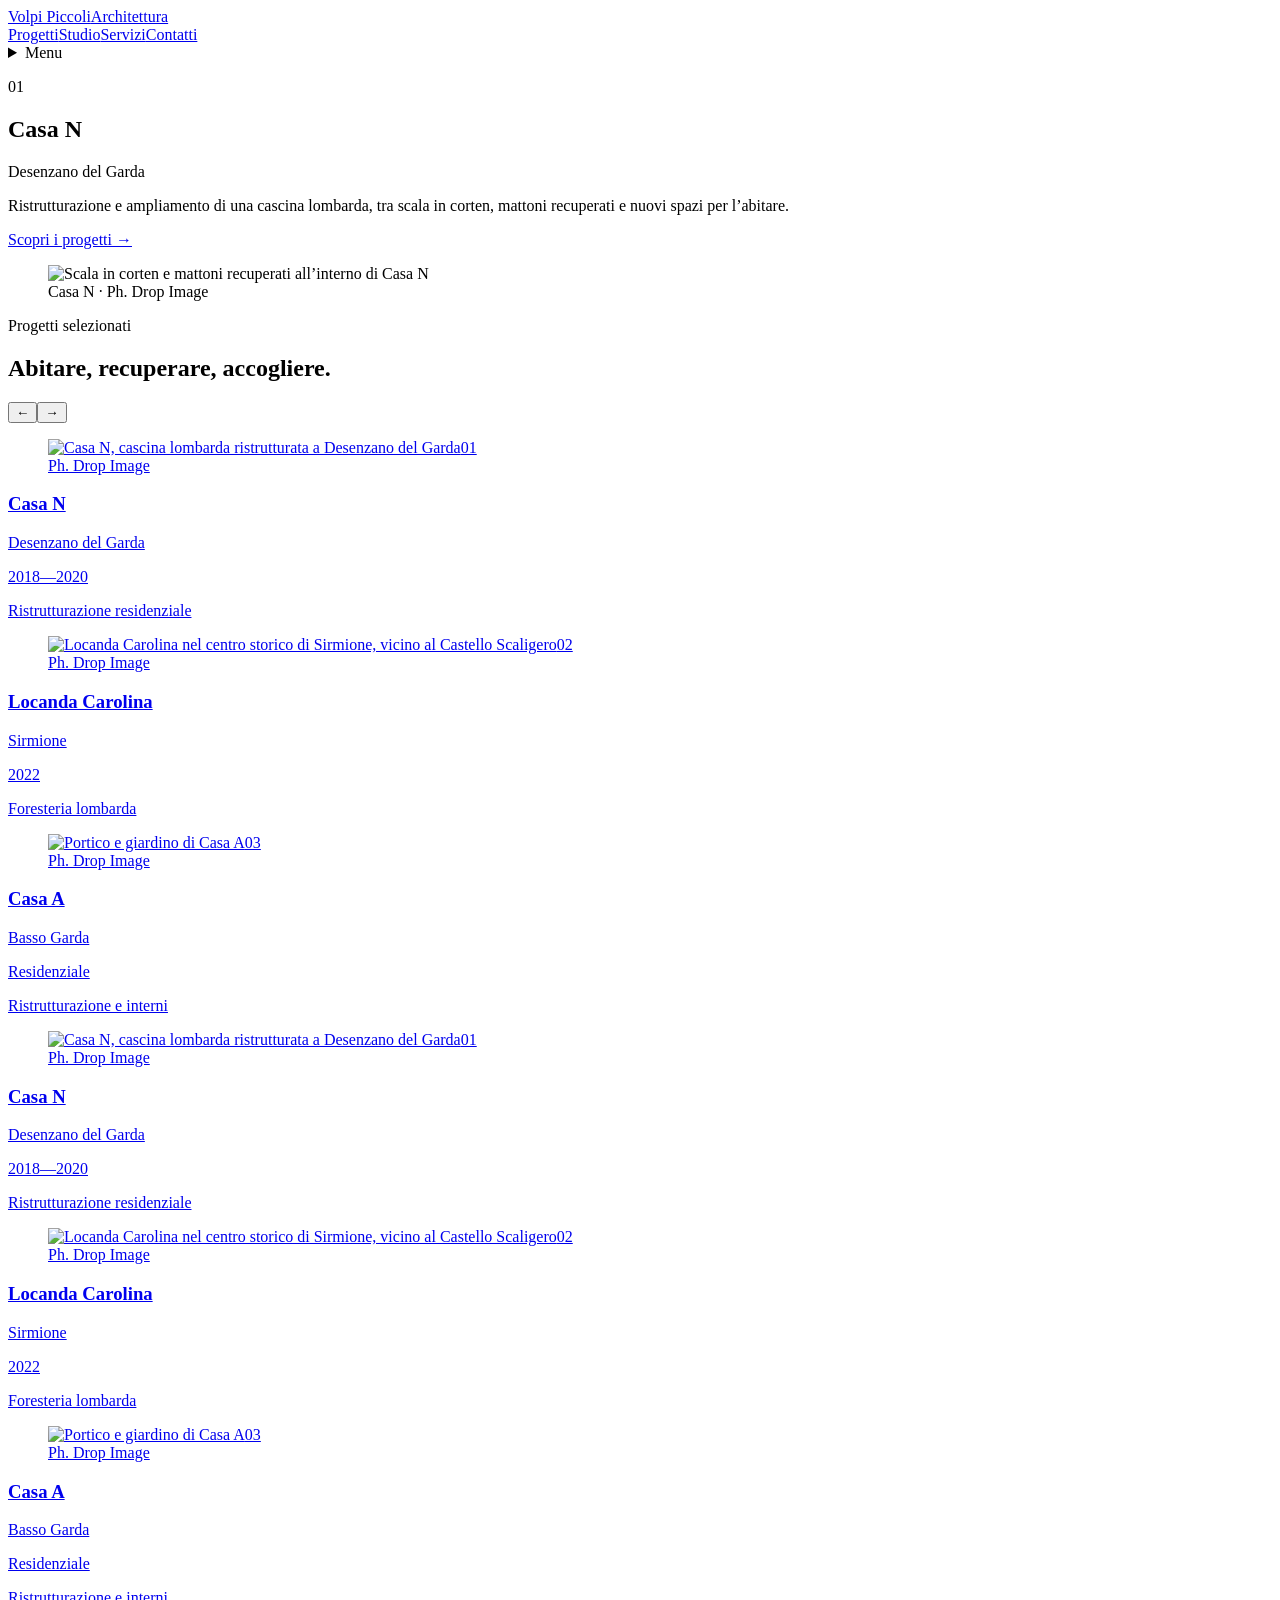
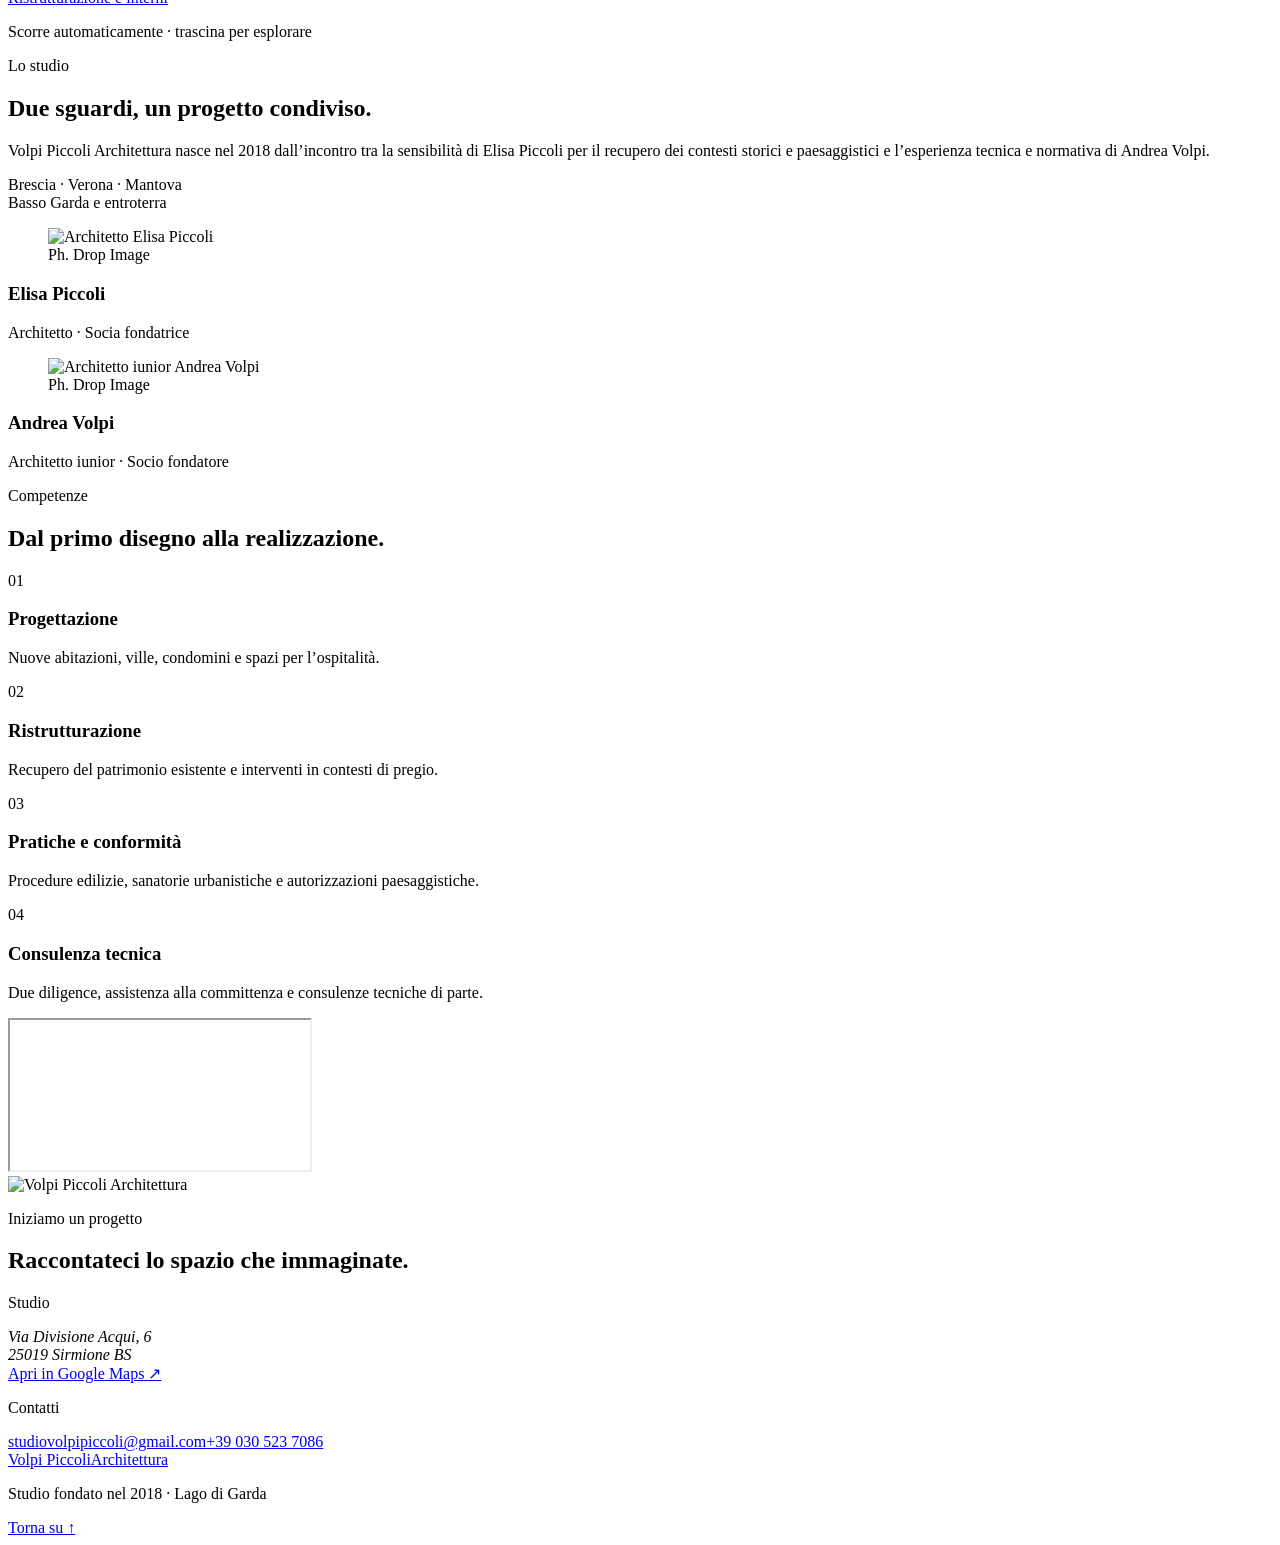
==== site-overrides/index.html @ d8461c15 "Aggiorna sito e rimuovi fascia introduttiva" ====
<!DOCTYPE html><html lang="it"><head><meta charSet="utf-8"/><meta name="viewport" content="width=device-width, initial-scale=1"/><link rel="preload" href="/images/casa-n/casa-n-05.webp" as="image"/><link rel="preload" as="image" href="/images/casa-n/casa-n-01.webp"/><link rel="preload" as="image" href="/images/locanda/locanda-esterno.webp"/><link rel="preload" as="image" href="/images/casa-a/casa-a-05.webp"/><link rel="preload" href="/images/logo.png" as="image"/><link rel="stylesheet" href="/assets/index-DHZpupIY.css" data-rsc-css-href="/assets/index-DHZpupIY.css" data-precedence="vite-rsc/importer-resources"/><title>Volpi Piccoli Architettura | Lago di Garda</title><meta name="description" content="Studio di architettura attivo tra Brescia, Verona e Mantova: progettazione, ristrutturazione, recupero e consulenza tecnica."/><link rel="shortcut icon" href="/favicon.svg"/><link rel="icon" href="/favicon.svg"/>
</head><body><main><header class="site-header"><a class="wordmark" href="#inizio" aria-label="Volpi Piccoli Architettura, torna all’inizio"><span>Volpi Piccoli</span><span>Architettura</span></a><nav class="desktop-nav" aria-label="Navigazione principale"><a href="#progetti">Progetti</a><i></i><a href="#studio">Studio</a><i></i><a href="#servizi">Servizi</a><i></i><a href="#contatti">Contatti</a></nav><details class="mobile-menu"><summary aria-label="Apri il menu">Menu</summary><nav aria-label="Navigazione mobile"><a href="#progetti">Progetti</a><a href="#studio">Studio</a><a href="#servizi">Servizi</a><a href="#contatti">Contatti</a></nav></details></header><section class="hero" id="inizio" aria-labelledby="hero-title"><div class="hero-copy reveal"><p class="project-index">01</p><h1 id="hero-title">Casa N</h1><p class="hero-place">Desenzano del Garda</p><p class="hero-description">Ristrutturazione e ampliamento di una cascina lombarda, tra scala in corten, mattoni recuperati e nuovi spazi per l’abitare.</p><a class="arrow-link" href="#progetti">Scopri i progetti <span aria-hidden="true">→</span></a></div><figure class="hero-media reveal-image"><img src="/images/casa-n/casa-n-05.webp" alt="Scala in corten e mattoni recuperati all’interno di Casa N"/><figcaption>Casa N · Ph. Drop Image</figcaption></figure></section><section class="projects-section" id="progetti" aria-labelledby="projects-title"><div class="section-heading"><p class="eyebrow">Progetti selezionati</p><h2 id="projects-title">Abitare, recuperare, accogliere.</h2></div><div class="project-carousel"><div class="carousel-controls" aria-label="Controlli carosello progetti"><button type="button" aria-label="Progetto precedente">←</button><button type="button" aria-label="Progetto successivo">→</button></div><div class="carousel-track" aria-label="Progetti selezionati"><a href="/progetti/casa-n" class="project-card carousel-project"><figure class="project-image"><img src="/images/casa-n/casa-n-01.webp" alt="Casa N, cascina lombarda ristrutturata a Desenzano del Garda" loading="eager"/><span class="project-card-index">01</span><figcaption class="photo-credit">Ph. Drop Image</figcaption></figure><div class="project-meta"><div><h3>Casa N</h3><p>Desenzano del Garda</p></div><div><p>2018—2020</p><p>Ristrutturazione residenziale</p></div></div></a><a href="/progetti/locanda-carolina" class="project-card carousel-project"><figure class="project-image"><img src="/images/locanda/locanda-esterno.webp" alt="Locanda Carolina nel centro storico di Sirmione, vicino al Castello Scaligero" loading="eager"/><span class="project-card-index">02</span><figcaption class="photo-credit">Ph. Drop Image</figcaption></figure><div class="project-meta"><div><h3>Locanda Carolina</h3><p>Sirmione</p></div><div><p>2022</p><p>Foresteria lombarda</p></div></div></a><a href="/progetti/casa-a" class="project-card carousel-project"><figure class="project-image"><img src="/images/casa-a/casa-a-05.webp" alt="Portico e giardino di Casa A" loading="eager"/><span class="project-card-index">03</span><figcaption class="photo-credit">Ph. Drop Image</figcaption></figure><div class="project-meta"><div><h3>Casa A</h3><p>Basso Garda</p></div><div><p>Residenziale</p><p>Ristrutturazione e interni</p></div></div></a><a href="/progetti/casa-n" class="project-card carousel-project" aria-hidden="true" tabindex="-1"><figure class="project-image"><img src="/images/casa-n/casa-n-01.webp" alt="Casa N, cascina lombarda ristrutturata a Desenzano del Garda" loading="lazy"/><span class="project-card-index">01</span><figcaption class="photo-credit">Ph. Drop Image</figcaption></figure><div class="project-meta"><div><h3>Casa N</h3><p>Desenzano del Garda</p></div><div><p>2018—2020</p><p>Ristrutturazione residenziale</p></div></div></a><a href="/progetti/locanda-carolina" class="project-card carousel-project" aria-hidden="true" tabindex="-1"><figure class="project-image"><img src="/images/locanda/locanda-esterno.webp" alt="Locanda Carolina nel centro storico di Sirmione, vicino al Castello Scaligero" loading="lazy"/><span class="project-card-index">02</span><figcaption class="photo-credit">Ph. Drop Image</figcaption></figure><div class="project-meta"><div><h3>Locanda Carolina</h3><p>Sirmione</p></div><div><p>2022</p><p>Foresteria lombarda</p></div></div></a><a href="/progetti/casa-a" class="project-card carousel-project" aria-hidden="true" tabindex="-1"><figure class="project-image"><img src="/images/casa-a/casa-a-05.webp" alt="Portico e giardino di Casa A" loading="lazy"/><span class="project-card-index">03</span><figcaption class="photo-credit">Ph. Drop Image</figcaption></figure><div class="project-meta"><div><h3>Casa A</h3><p>Basso Garda</p></div><div><p>Residenziale</p><p>Ristrutturazione e interni</p></div></div></a></div><p class="carousel-hint">Scorre automaticamente · trascina per esplorare</p></div></section><section class="studio-section" id="studio" aria-labelledby="studio-title"><div class="section-heading light"><p class="eyebrow">Lo studio</p><h2 id="studio-title">Due sguardi, un progetto condiviso.</h2></div><div class="studio-grid"><div class="studio-copy"><p>Volpi Piccoli Architettura nasce nel 2018 dall’incontro tra la sensibilità di Elisa Piccoli per il recupero dei contesti storici e paesaggistici e l’esperienza tecnica e normativa di Andrea Volpi.</p><p>Brescia · Verona · Mantova<br/>Basso Garda e entroterra</p></div><article class="person-card"><figure><img src="/images/studio/elisa-piccoli.webp" alt="Architetto Elisa Piccoli" loading="lazy"/><figcaption class="photo-credit">Ph. Drop Image</figcaption></figure><div><h3>Elisa Piccoli</h3><p>Architetto · Socia fondatrice</p></div></article><article class="person-card"><figure><img src="/images/studio/andrea-volpi.webp" alt="Architetto iunior Andrea Volpi" loading="lazy"/><figcaption class="photo-credit">Ph. Drop Image</figcaption></figure><div><h3>Andrea Volpi</h3><p>Architetto iunior · Socio fondatore</p></div></article></div></section><section class="services-section" id="servizi" aria-labelledby="services-title"><div class="section-heading"><p class="eyebrow">Competenze</p><h2 id="services-title">Dal primo disegno alla realizzazione.</h2></div><div class="services-grid"><article><span>01</span><h3>Progettazione</h3><p>Nuove abitazioni, ville, condomini e spazi per l’ospitalità.</p></article><article><span>02</span><h3>Ristrutturazione</h3><p>Recupero del patrimonio esistente e interventi in contesti di pregio.</p></article><article><span>03</span><h3>Pratiche e conformità</h3><p>Procedure edilizie, sanatorie urbanistiche e autorizzazioni paesaggistiche.</p></article><article><span>04</span><h3>Consulenza tecnica</h3><p>Due diligence, assistenza alla committenza e consulenze tecniche di parte.</p></article></div></section><section class="contact-section" id="contatti" aria-labelledby="contact-title"><div class="contact-map" aria-label="Posizione dello studio"><iframe title="Mappa Google Maps dello studio Volpi Piccoli Architettura" src="https://www.google.com/maps?q=45.46840,10.60161&amp;z=16&amp;output=embed" loading="lazy" referrerPolicy="no-referrer-when-downgrade" allowFullScreen=""></iframe><div class="contact-map-logo"><img src="/images/logo.png" alt="Volpi Piccoli Architettura"/></div></div><div class="contact-content"><p class="eyebrow">Iniziamo un progetto</p><h2 id="contact-title">Raccontateci lo spazio che immaginate.</h2><div class="contact-details"><div><p class="contact-label">Studio</p><address>Via Divisione Acqui, 6<br/>25019 Sirmione BS</address><a href="https://www.google.com/maps/search/?api=1&amp;query=Volpi%20Piccoli%20Architettura%2C%20Via%20Divisione%20Acqui%206%2C%2025019%20Sirmione%20BS" target="_blank" rel="noreferrer">Apri in Google Maps <span aria-hidden="true">↗</span></a></div><div><p class="contact-label">Contatti</p><a href="mailto:studiovolpipiccoli@gmail.com">studiovolpipiccoli@gmail.com</a><a href="tel:+390305237086">+39 030 523 7086</a></div></div></div></section><footer><a class="wordmark" href="#inizio"><span>Volpi Piccoli</span><span>Architettura</span></a><p>Studio fondato nel 2018 · Lago di Garda</p><a href="#inizio">Torna su ↑</a></footer></main><script src="/site.js" defer></script></body></html>
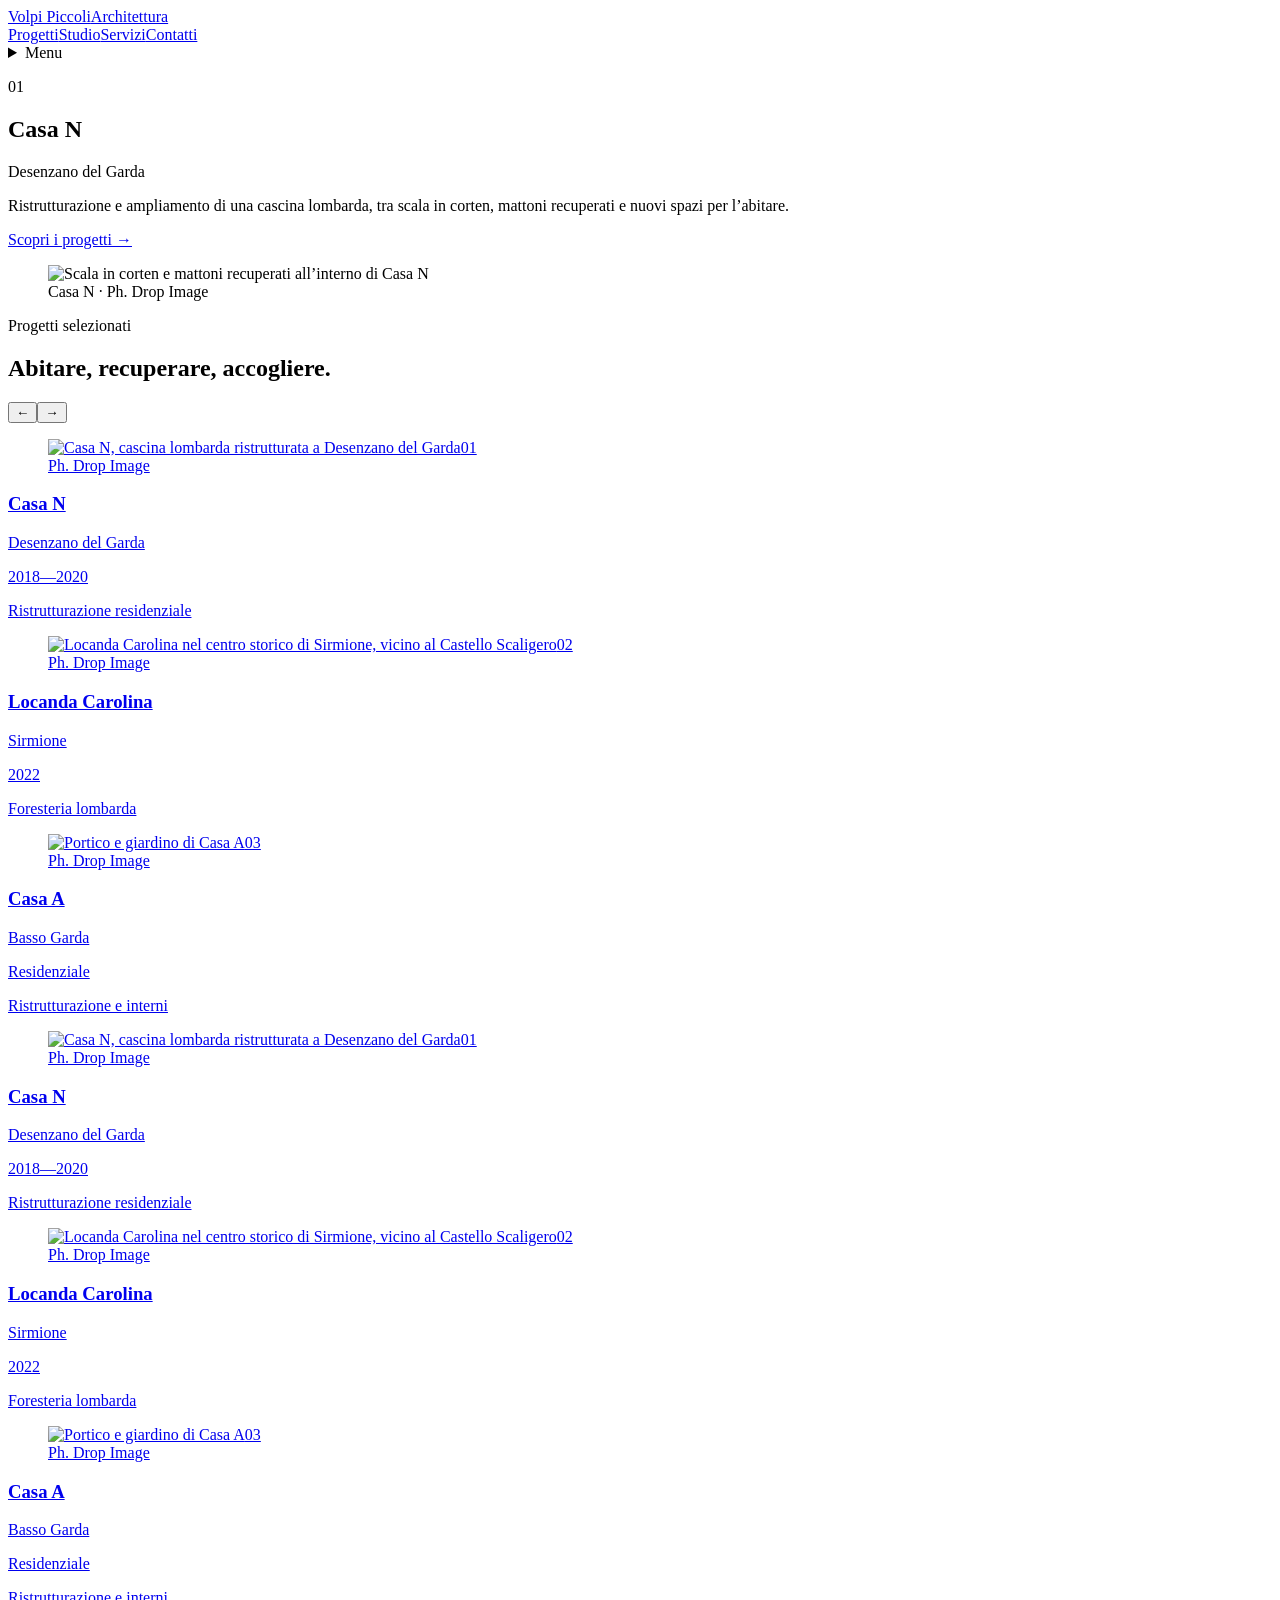
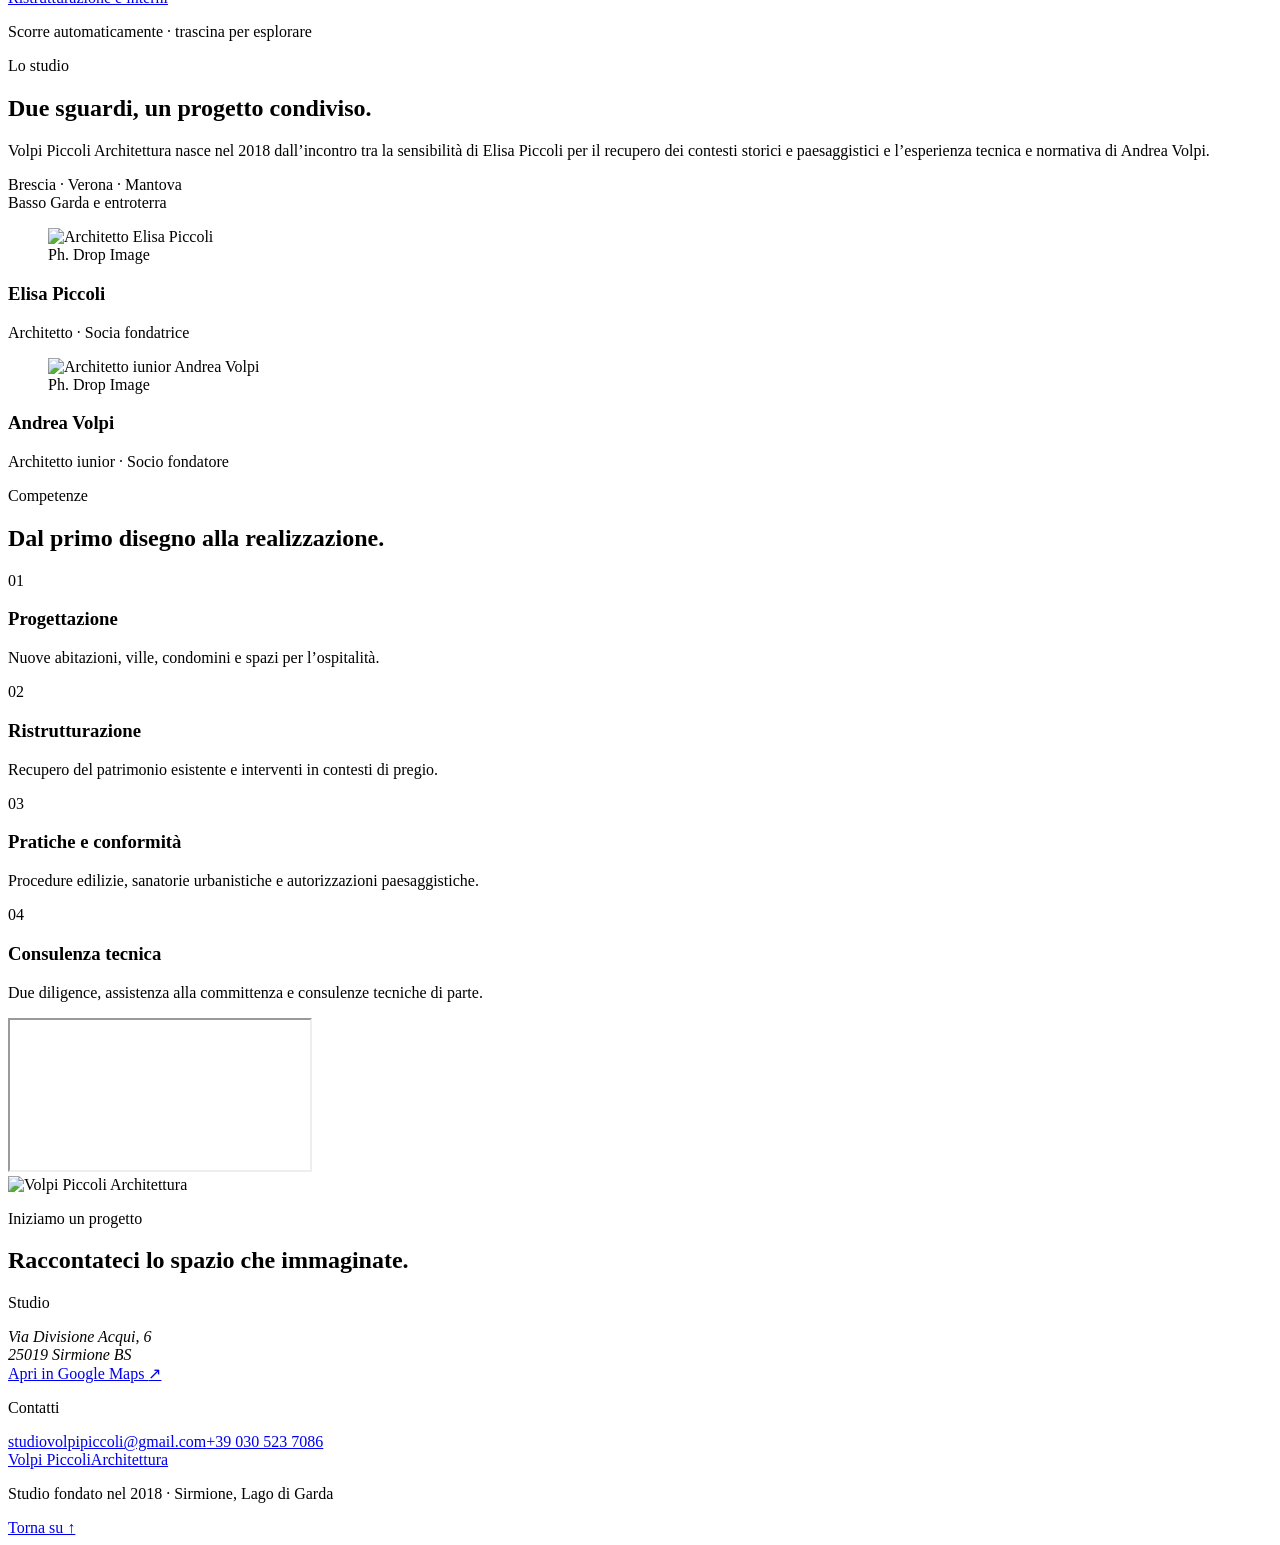
==== commit eada574e: "Aggiorna località nel footer" ====
--- a/site-overrides/index.html
+++ b/site-overrides/index.html
@@ -1,2 +1,2 @@
 <!DOCTYPE html><html lang="it"><head><meta charSet="utf-8"/><meta name="viewport" content="width=device-width, initial-scale=1"/><link rel="preload" href="/images/casa-n/casa-n-05.webp" as="image"/><link rel="preload" as="image" href="/images/casa-n/casa-n-01.webp"/><link rel="preload" as="image" href="/images/locanda/locanda-esterno.webp"/><link rel="preload" as="image" href="/images/casa-a/casa-a-05.webp"/><link rel="preload" href="/images/logo.png" as="image"/><link rel="stylesheet" href="/assets/index-DHZpupIY.css" data-rsc-css-href="/assets/index-DHZpupIY.css" data-precedence="vite-rsc/importer-resources"/><title>Volpi Piccoli Architettura | Lago di Garda</title><meta name="description" content="Studio di architettura attivo tra Brescia, Verona e Mantova: progettazione, ristrutturazione, recupero e consulenza tecnica."/><link rel="shortcut icon" href="/favicon.svg"/><link rel="icon" href="/favicon.svg"/>
-</head><body><main><header class="site-header"><a class="wordmark" href="#inizio" aria-label="Volpi Piccoli Architettura, torna all’inizio"><span>Volpi Piccoli</span><span>Architettura</span></a><nav class="desktop-nav" aria-label="Navigazione principale"><a href="#progetti">Progetti</a><i></i><a href="#studio">Studio</a><i></i><a href="#servizi">Servizi</a><i></i><a href="#contatti">Contatti</a></nav><details class="mobile-menu"><summary aria-label="Apri il menu">Menu</summary><nav aria-label="Navigazione mobile"><a href="#progetti">Progetti</a><a href="#studio">Studio</a><a href="#servizi">Servizi</a><a href="#contatti">Contatti</a></nav></details></header><section class="hero" id="inizio" aria-labelledby="hero-title"><div class="hero-copy reveal"><p class="project-index">01</p><h1 id="hero-title">Casa N</h1><p class="hero-place">Desenzano del Garda</p><p class="hero-description">Ristrutturazione e ampliamento di una cascina lombarda, tra scala in corten, mattoni recuperati e nuovi spazi per l’abitare.</p><a class="arrow-link" href="#progetti">Scopri i progetti <span aria-hidden="true">→</span></a></div><figure class="hero-media reveal-image"><img src="/images/casa-n/casa-n-05.webp" alt="Scala in corten e mattoni recuperati all’interno di Casa N"/><figcaption>Casa N · Ph. Drop Image</figcaption></figure></section><section class="projects-section" id="progetti" aria-labelledby="projects-title"><div class="section-heading"><p class="eyebrow">Progetti selezionati</p><h2 id="projects-title">Abitare, recuperare, accogliere.</h2></div><div class="project-carousel"><div class="carousel-controls" aria-label="Controlli carosello progetti"><button type="button" aria-label="Progetto precedente">←</button><button type="button" aria-label="Progetto successivo">→</button></div><div class="carousel-track" aria-label="Progetti selezionati"><a href="/progetti/casa-n" class="project-card carousel-project"><figure class="project-image"><img src="/images/casa-n/casa-n-01.webp" alt="Casa N, cascina lombarda ristrutturata a Desenzano del Garda" loading="eager"/><span class="project-card-index">01</span><figcaption class="photo-credit">Ph. Drop Image</figcaption></figure><div class="project-meta"><div><h3>Casa N</h3><p>Desenzano del Garda</p></div><div><p>2018—2020</p><p>Ristrutturazione residenziale</p></div></div></a><a href="/progetti/locanda-carolina" class="project-card carousel-project"><figure class="project-image"><img src="/images/locanda/locanda-esterno.webp" alt="Locanda Carolina nel centro storico di Sirmione, vicino al Castello Scaligero" loading="eager"/><span class="project-card-index">02</span><figcaption class="photo-credit">Ph. Drop Image</figcaption></figure><div class="project-meta"><div><h3>Locanda Carolina</h3><p>Sirmione</p></div><div><p>2022</p><p>Foresteria lombarda</p></div></div></a><a href="/progetti/casa-a" class="project-card carousel-project"><figure class="project-image"><img src="/images/casa-a/casa-a-05.webp" alt="Portico e giardino di Casa A" loading="eager"/><span class="project-card-index">03</span><figcaption class="photo-credit">Ph. Drop Image</figcaption></figure><div class="project-meta"><div><h3>Casa A</h3><p>Basso Garda</p></div><div><p>Residenziale</p><p>Ristrutturazione e interni</p></div></div></a><a href="/progetti/casa-n" class="project-card carousel-project" aria-hidden="true" tabindex="-1"><figure class="project-image"><img src="/images/casa-n/casa-n-01.webp" alt="Casa N, cascina lombarda ristrutturata a Desenzano del Garda" loading="lazy"/><span class="project-card-index">01</span><figcaption class="photo-credit">Ph. Drop Image</figcaption></figure><div class="project-meta"><div><h3>Casa N</h3><p>Desenzano del Garda</p></div><div><p>2018—2020</p><p>Ristrutturazione residenziale</p></div></div></a><a href="/progetti/locanda-carolina" class="project-card carousel-project" aria-hidden="true" tabindex="-1"><figure class="project-image"><img src="/images/locanda/locanda-esterno.webp" alt="Locanda Carolina nel centro storico di Sirmione, vicino al Castello Scaligero" loading="lazy"/><span class="project-card-index">02</span><figcaption class="photo-credit">Ph. Drop Image</figcaption></figure><div class="project-meta"><div><h3>Locanda Carolina</h3><p>Sirmione</p></div><div><p>2022</p><p>Foresteria lombarda</p></div></div></a><a href="/progetti/casa-a" class="project-card carousel-project" aria-hidden="true" tabindex="-1"><figure class="project-image"><img src="/images/casa-a/casa-a-05.webp" alt="Portico e giardino di Casa A" loading="lazy"/><span class="project-card-index">03</span><figcaption class="photo-credit">Ph. Drop Image</figcaption></figure><div class="project-meta"><div><h3>Casa A</h3><p>Basso Garda</p></div><div><p>Residenziale</p><p>Ristrutturazione e interni</p></div></div></a></div><p class="carousel-hint">Scorre automaticamente · trascina per esplorare</p></div></section><section class="studio-section" id="studio" aria-labelledby="studio-title"><div class="section-heading light"><p class="eyebrow">Lo studio</p><h2 id="studio-title">Due sguardi, un progetto condiviso.</h2></div><div class="studio-grid"><div class="studio-copy"><p>Volpi Piccoli Architettura nasce nel 2018 dall’incontro tra la sensibilità di Elisa Piccoli per il recupero dei contesti storici e paesaggistici e l’esperienza tecnica e normativa di Andrea Volpi.</p><p>Brescia · Verona · Mantova<br/>Basso Garda e entroterra</p></div><article class="person-card"><figure><img src="/images/studio/elisa-piccoli.webp" alt="Architetto Elisa Piccoli" loading="lazy"/><figcaption class="photo-credit">Ph. Drop Image</figcaption></figure><div><h3>Elisa Piccoli</h3><p>Architetto · Socia fondatrice</p></div></article><article class="person-card"><figure><img src="/images/studio/andrea-volpi.webp" alt="Architetto iunior Andrea Volpi" loading="lazy"/><figcaption class="photo-credit">Ph. Drop Image</figcaption></figure><div><h3>Andrea Volpi</h3><p>Architetto iunior · Socio fondatore</p></div></article></div></section><section class="services-section" id="servizi" aria-labelledby="services-title"><div class="section-heading"><p class="eyebrow">Competenze</p><h2 id="services-title">Dal primo disegno alla realizzazione.</h2></div><div class="services-grid"><article><span>01</span><h3>Progettazione</h3><p>Nuove abitazioni, ville, condomini e spazi per l’ospitalità.</p></article><article><span>02</span><h3>Ristrutturazione</h3><p>Recupero del patrimonio esistente e interventi in contesti di pregio.</p></article><article><span>03</span><h3>Pratiche e conformità</h3><p>Procedure edilizie, sanatorie urbanistiche e autorizzazioni paesaggistiche.</p></article><article><span>04</span><h3>Consulenza tecnica</h3><p>Due diligence, assistenza alla committenza e consulenze tecniche di parte.</p></article></div></section><section class="contact-section" id="contatti" aria-labelledby="contact-title"><div class="contact-map" aria-label="Posizione dello studio"><iframe title="Mappa Google Maps dello studio Volpi Piccoli Architettura" src="https://www.google.com/maps?q=45.46840,10.60161&amp;z=16&amp;output=embed" loading="lazy" referrerPolicy="no-referrer-when-downgrade" allowFullScreen=""></iframe><div class="contact-map-logo"><img src="/images/logo.png" alt="Volpi Piccoli Architettura"/></div></div><div class="contact-content"><p class="eyebrow">Iniziamo un progetto</p><h2 id="contact-title">Raccontateci lo spazio che immaginate.</h2><div class="contact-details"><div><p class="contact-label">Studio</p><address>Via Divisione Acqui, 6<br/>25019 Sirmione BS</address><a href="https://www.google.com/maps/search/?api=1&amp;query=Volpi%20Piccoli%20Architettura%2C%20Via%20Divisione%20Acqui%206%2C%2025019%20Sirmione%20BS" target="_blank" rel="noreferrer">Apri in Google Maps <span aria-hidden="true">↗</span></a></div><div><p class="contact-label">Contatti</p><a href="mailto:studiovolpipiccoli@gmail.com">studiovolpipiccoli@gmail.com</a><a href="tel:+390305237086">+39 030 523 7086</a></div></div></div></section><footer><a class="wordmark" href="#inizio"><span>Volpi Piccoli</span><span>Architettura</span></a><p>Studio fondato nel 2018 · Lago di Garda</p><a href="#inizio">Torna su ↑</a></footer></main><script src="/site.js" defer></script></body></html>+</head><body><main><header class="site-header"><a class="wordmark" href="#inizio" aria-label="Volpi Piccoli Architettura, torna all’inizio"><span>Volpi Piccoli</span><span>Architettura</span></a><nav class="desktop-nav" aria-label="Navigazione principale"><a href="#progetti">Progetti</a><i></i><a href="#studio">Studio</a><i></i><a href="#servizi">Servizi</a><i></i><a href="#contatti">Contatti</a></nav><details class="mobile-menu"><summary aria-label="Apri il menu">Menu</summary><nav aria-label="Navigazione mobile"><a href="#progetti">Progetti</a><a href="#studio">Studio</a><a href="#servizi">Servizi</a><a href="#contatti">Contatti</a></nav></details></header><section class="hero" id="inizio" aria-labelledby="hero-title"><div class="hero-copy reveal"><p class="project-index">01</p><h1 id="hero-title">Casa N</h1><p class="hero-place">Desenzano del Garda</p><p class="hero-description">Ristrutturazione e ampliamento di una cascina lombarda, tra scala in corten, mattoni recuperati e nuovi spazi per l’abitare.</p><a class="arrow-link" href="#progetti">Scopri i progetti <span aria-hidden="true">→</span></a></div><figure class="hero-media reveal-image"><img src="/images/casa-n/casa-n-05.webp" alt="Scala in corten e mattoni recuperati all’interno di Casa N"/><figcaption>Casa N · Ph. Drop Image</figcaption></figure></section><section class="projects-section" id="progetti" aria-labelledby="projects-title"><div class="section-heading"><p class="eyebrow">Progetti selezionati</p><h2 id="projects-title">Abitare, recuperare, accogliere.</h2></div><div class="project-carousel"><div class="carousel-controls" aria-label="Controlli carosello progetti"><button type="button" aria-label="Progetto precedente">←</button><button type="button" aria-label="Progetto successivo">→</button></div><div class="carousel-track" aria-label="Progetti selezionati"><a href="/progetti/casa-n" class="project-card carousel-project"><figure class="project-image"><img src="/images/casa-n/casa-n-01.webp" alt="Casa N, cascina lombarda ristrutturata a Desenzano del Garda" loading="eager"/><span class="project-card-index">01</span><figcaption class="photo-credit">Ph. Drop Image</figcaption></figure><div class="project-meta"><div><h3>Casa N</h3><p>Desenzano del Garda</p></div><div><p>2018—2020</p><p>Ristrutturazione residenziale</p></div></div></a><a href="/progetti/locanda-carolina" class="project-card carousel-project"><figure class="project-image"><img src="/images/locanda/locanda-esterno.webp" alt="Locanda Carolina nel centro storico di Sirmione, vicino al Castello Scaligero" loading="eager"/><span class="project-card-index">02</span><figcaption class="photo-credit">Ph. Drop Image</figcaption></figure><div class="project-meta"><div><h3>Locanda Carolina</h3><p>Sirmione</p></div><div><p>2022</p><p>Foresteria lombarda</p></div></div></a><a href="/progetti/casa-a" class="project-card carousel-project"><figure class="project-image"><img src="/images/casa-a/casa-a-05.webp" alt="Portico e giardino di Casa A" loading="eager"/><span class="project-card-index">03</span><figcaption class="photo-credit">Ph. Drop Image</figcaption></figure><div class="project-meta"><div><h3>Casa A</h3><p>Basso Garda</p></div><div><p>Residenziale</p><p>Ristrutturazione e interni</p></div></div></a><a href="/progetti/casa-n" class="project-card carousel-project" aria-hidden="true" tabindex="-1"><figure class="project-image"><img src="/images/casa-n/casa-n-01.webp" alt="Casa N, cascina lombarda ristrutturata a Desenzano del Garda" loading="lazy"/><span class="project-card-index">01</span><figcaption class="photo-credit">Ph. Drop Image</figcaption></figure><div class="project-meta"><div><h3>Casa N</h3><p>Desenzano del Garda</p></div><div><p>2018—2020</p><p>Ristrutturazione residenziale</p></div></div></a><a href="/progetti/locanda-carolina" class="project-card carousel-project" aria-hidden="true" tabindex="-1"><figure class="project-image"><img src="/images/locanda/locanda-esterno.webp" alt="Locanda Carolina nel centro storico di Sirmione, vicino al Castello Scaligero" loading="lazy"/><span class="project-card-index">02</span><figcaption class="photo-credit">Ph. Drop Image</figcaption></figure><div class="project-meta"><div><h3>Locanda Carolina</h3><p>Sirmione</p></div><div><p>2022</p><p>Foresteria lombarda</p></div></div></a><a href="/progetti/casa-a" class="project-card carousel-project" aria-hidden="true" tabindex="-1"><figure class="project-image"><img src="/images/casa-a/casa-a-05.webp" alt="Portico e giardino di Casa A" loading="lazy"/><span class="project-card-index">03</span><figcaption class="photo-credit">Ph. Drop Image</figcaption></figure><div class="project-meta"><div><h3>Casa A</h3><p>Basso Garda</p></div><div><p>Residenziale</p><p>Ristrutturazione e interni</p></div></div></a></div><p class="carousel-hint">Scorre automaticamente · trascina per esplorare</p></div></section><section class="studio-section" id="studio" aria-labelledby="studio-title"><div class="section-heading light"><p class="eyebrow">Lo studio</p><h2 id="studio-title">Due sguardi, un progetto condiviso.</h2></div><div class="studio-grid"><div class="studio-copy"><p>Volpi Piccoli Architettura nasce nel 2018 dall’incontro tra la sensibilità di Elisa Piccoli per il recupero dei contesti storici e paesaggistici e l’esperienza tecnica e normativa di Andrea Volpi.</p><p>Brescia · Verona · Mantova<br/>Basso Garda e entroterra</p></div><article class="person-card"><figure><img src="/images/studio/elisa-piccoli.webp" alt="Architetto Elisa Piccoli" loading="lazy"/><figcaption class="photo-credit">Ph. Drop Image</figcaption></figure><div><h3>Elisa Piccoli</h3><p>Architetto · Socia fondatrice</p></div></article><article class="person-card"><figure><img src="/images/studio/andrea-volpi.webp" alt="Architetto iunior Andrea Volpi" loading="lazy"/><figcaption class="photo-credit">Ph. Drop Image</figcaption></figure><div><h3>Andrea Volpi</h3><p>Architetto iunior · Socio fondatore</p></div></article></div></section><section class="services-section" id="servizi" aria-labelledby="services-title"><div class="section-heading"><p class="eyebrow">Competenze</p><h2 id="services-title">Dal primo disegno alla realizzazione.</h2></div><div class="services-grid"><article><span>01</span><h3>Progettazione</h3><p>Nuove abitazioni, ville, condomini e spazi per l’ospitalità.</p></article><article><span>02</span><h3>Ristrutturazione</h3><p>Recupero del patrimonio esistente e interventi in contesti di pregio.</p></article><article><span>03</span><h3>Pratiche e conformità</h3><p>Procedure edilizie, sanatorie urbanistiche e autorizzazioni paesaggistiche.</p></article><article><span>04</span><h3>Consulenza tecnica</h3><p>Due diligence, assistenza alla committenza e consulenze tecniche di parte.</p></article></div></section><section class="contact-section" id="contatti" aria-labelledby="contact-title"><div class="contact-map" aria-label="Posizione dello studio"><iframe title="Mappa Google Maps dello studio Volpi Piccoli Architettura" src="https://www.google.com/maps?q=45.46840,10.60161&amp;z=16&amp;output=embed" loading="lazy" referrerPolicy="no-referrer-when-downgrade" allowFullScreen=""></iframe><div class="contact-map-logo"><img src="/images/logo.png" alt="Volpi Piccoli Architettura"/></div></div><div class="contact-content"><p class="eyebrow">Iniziamo un progetto</p><h2 id="contact-title">Raccontateci lo spazio che immaginate.</h2><div class="contact-details"><div><p class="contact-label">Studio</p><address>Via Divisione Acqui, 6<br/>25019 Sirmione BS</address><a href="https://www.google.com/maps/search/?api=1&amp;query=Volpi%20Piccoli%20Architettura%2C%20Via%20Divisione%20Acqui%206%2C%2025019%20Sirmione%20BS" target="_blank" rel="noreferrer">Apri in Google Maps <span aria-hidden="true">↗</span></a></div><div><p class="contact-label">Contatti</p><a href="mailto:studiovolpipiccoli@gmail.com">studiovolpipiccoli@gmail.com</a><a href="tel:+390305237086">+39 030 523 7086</a></div></div></div></section><footer><a class="wordmark" href="#inizio"><span>Volpi Piccoli</span><span>Architettura</span></a><p>Studio fondato nel 2018 · Sirmione, Lago di Garda</p><a href="#inizio">Torna su ↑</a></footer></main><script src="/site.js" defer></script></body></html>
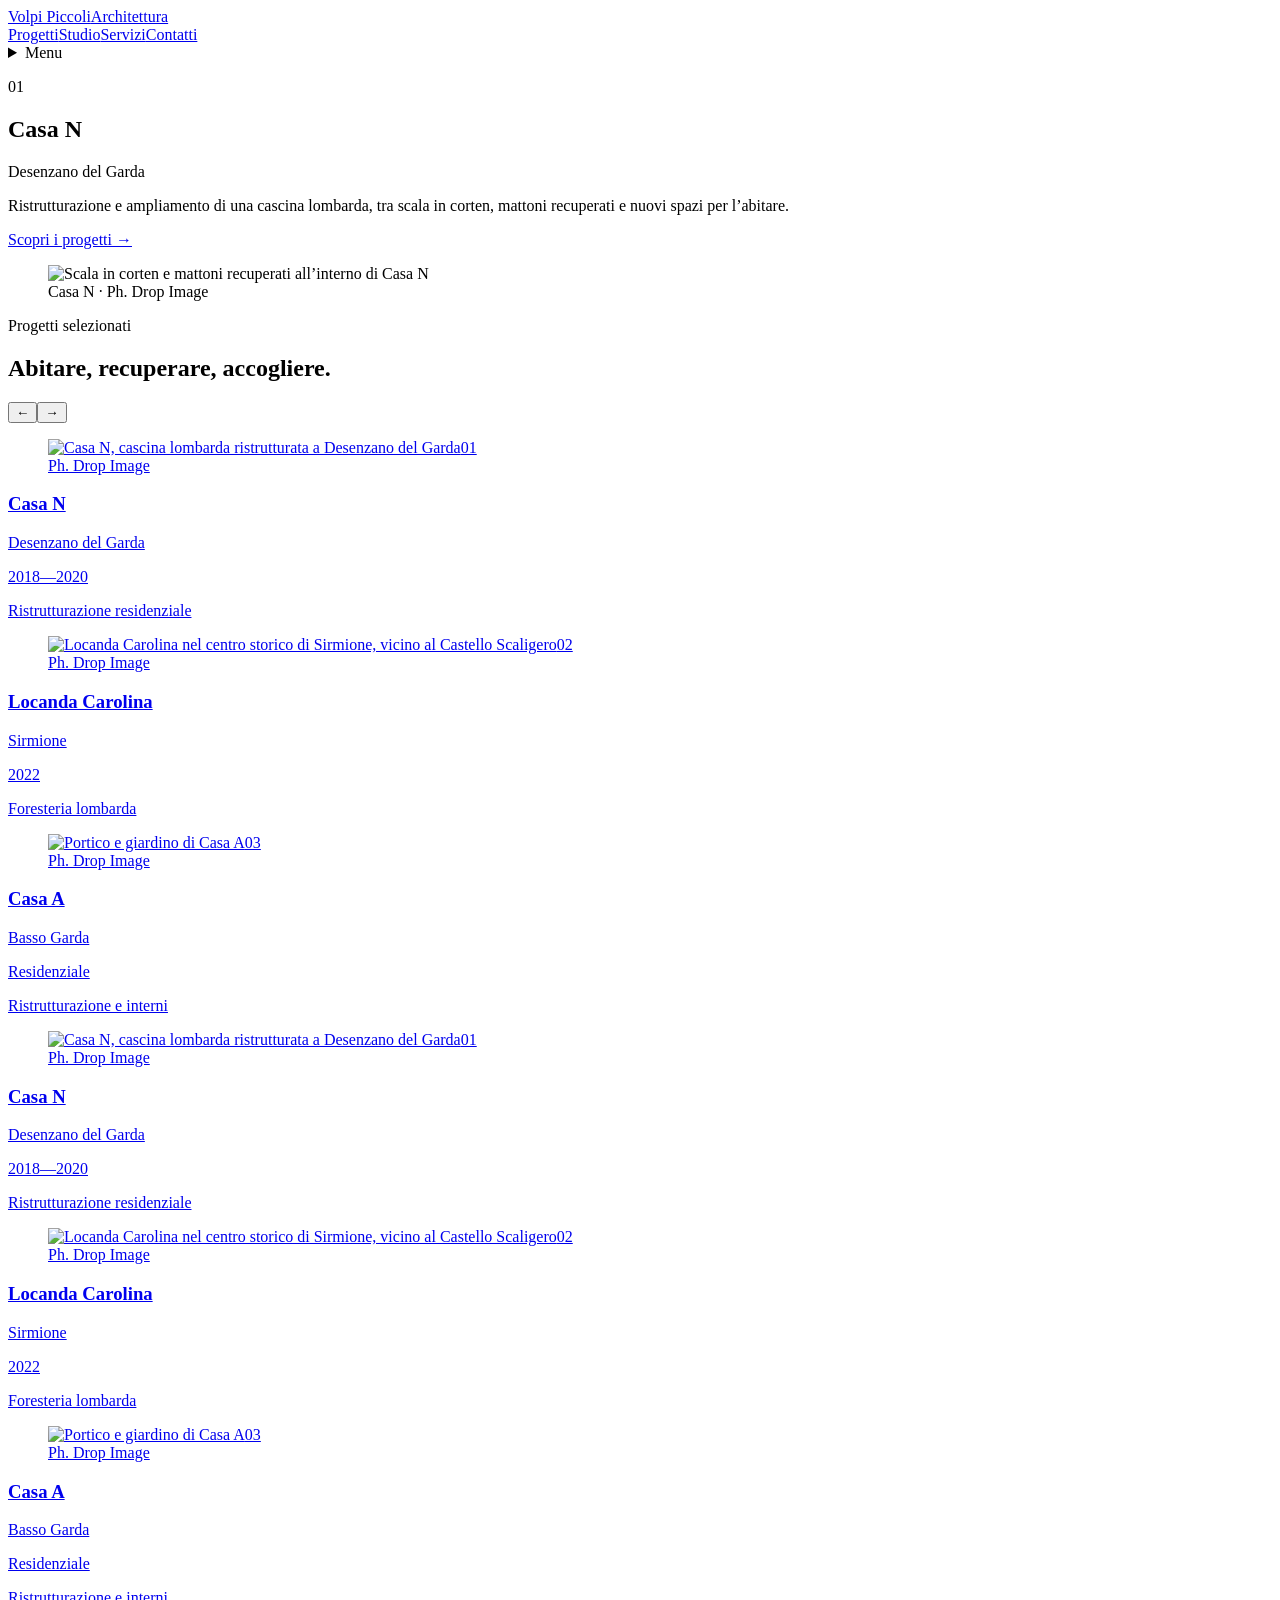
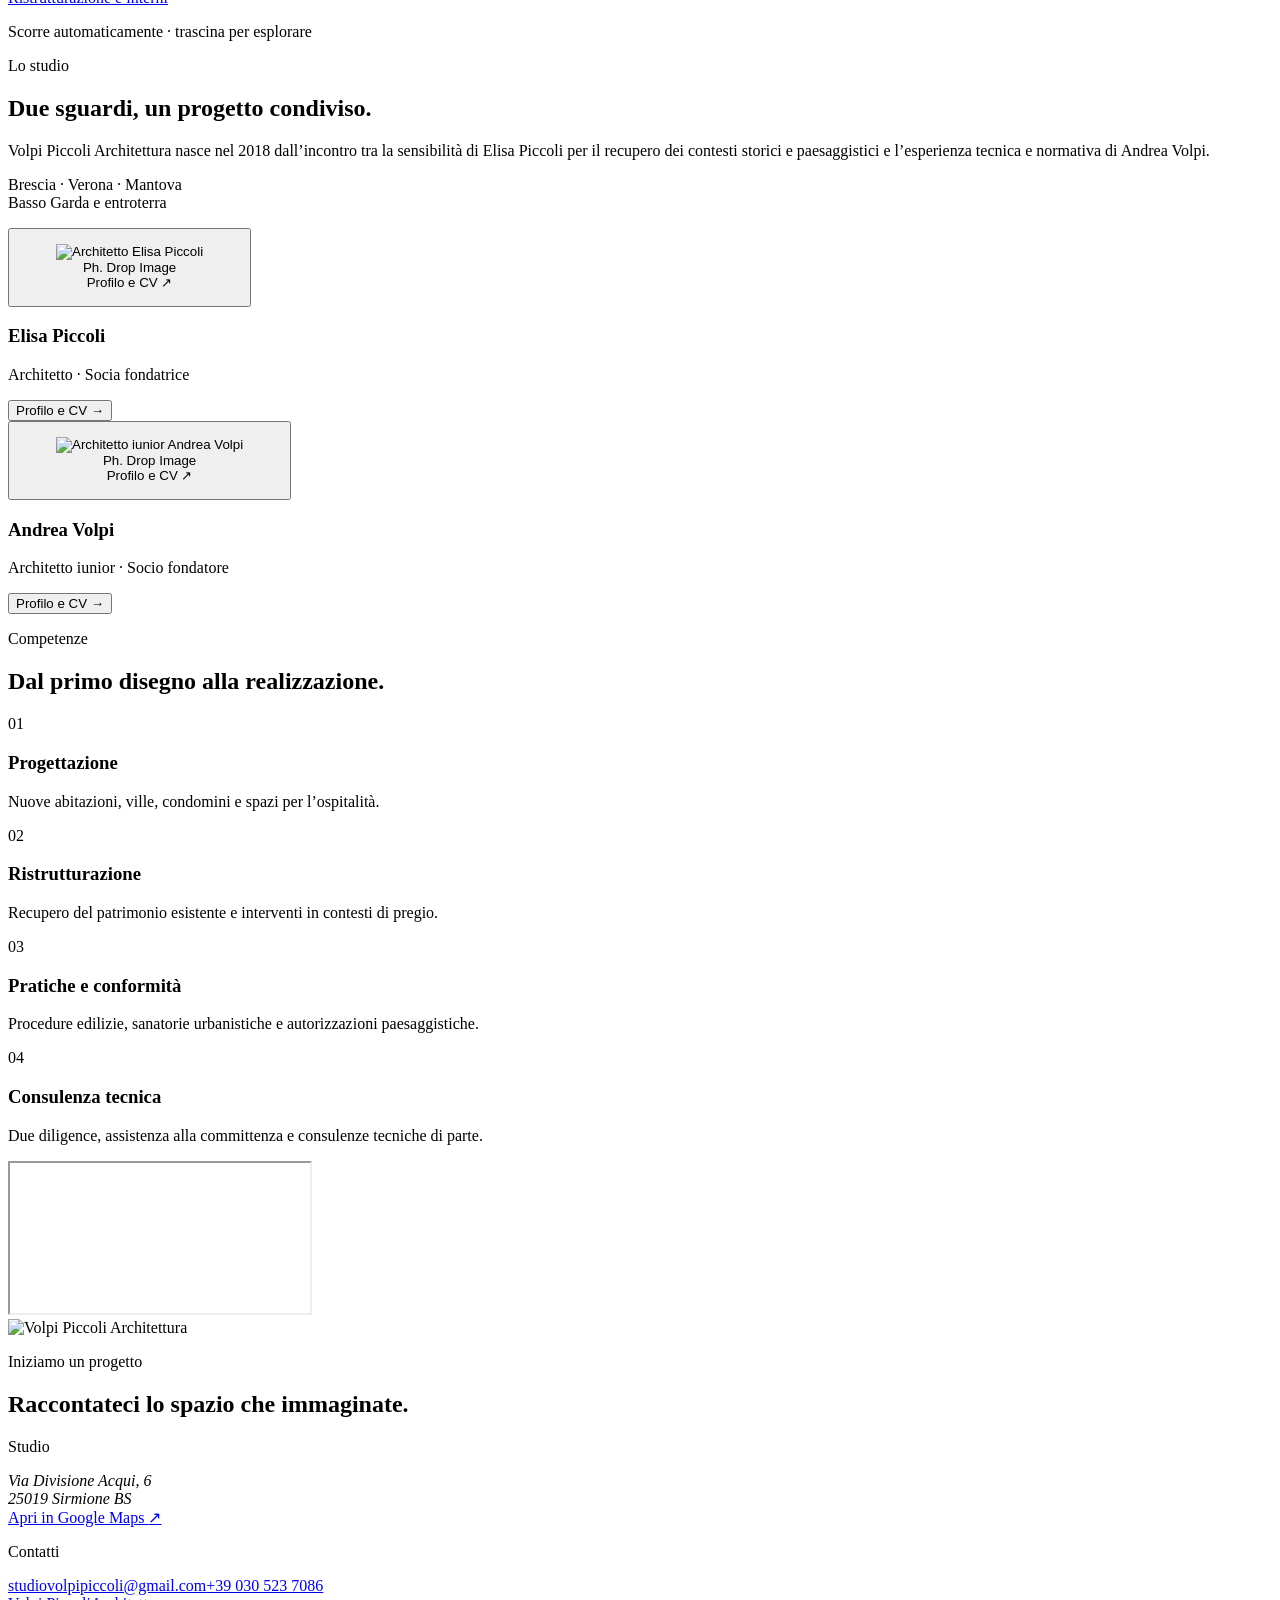
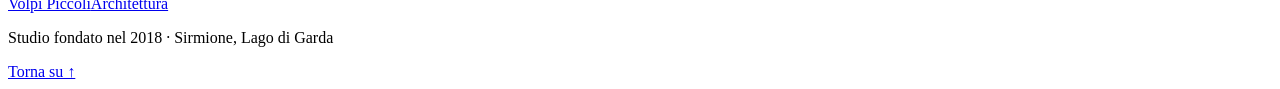
==== commit 443253e9: "Aggiungi profili professionali interattivi" ====
--- a/site-overrides/index.html
+++ b/site-overrides/index.html
@@ -1,2 +1,2 @@
 <!DOCTYPE html><html lang="it"><head><meta charSet="utf-8"/><meta name="viewport" content="width=device-width, initial-scale=1"/><link rel="preload" href="/images/casa-n/casa-n-05.webp" as="image"/><link rel="preload" as="image" href="/images/casa-n/casa-n-01.webp"/><link rel="preload" as="image" href="/images/locanda/locanda-esterno.webp"/><link rel="preload" as="image" href="/images/casa-a/casa-a-05.webp"/><link rel="preload" href="/images/logo.png" as="image"/><link rel="stylesheet" href="/assets/index-DHZpupIY.css" data-rsc-css-href="/assets/index-DHZpupIY.css" data-precedence="vite-rsc/importer-resources"/><title>Volpi Piccoli Architettura | Lago di Garda</title><meta name="description" content="Studio di architettura attivo tra Brescia, Verona e Mantova: progettazione, ristrutturazione, recupero e consulenza tecnica."/><link rel="shortcut icon" href="/favicon.svg"/><link rel="icon" href="/favicon.svg"/>
-</head><body><main><header class="site-header"><a class="wordmark" href="#inizio" aria-label="Volpi Piccoli Architettura, torna all’inizio"><span>Volpi Piccoli</span><span>Architettura</span></a><nav class="desktop-nav" aria-label="Navigazione principale"><a href="#progetti">Progetti</a><i></i><a href="#studio">Studio</a><i></i><a href="#servizi">Servizi</a><i></i><a href="#contatti">Contatti</a></nav><details class="mobile-menu"><summary aria-label="Apri il menu">Menu</summary><nav aria-label="Navigazione mobile"><a href="#progetti">Progetti</a><a href="#studio">Studio</a><a href="#servizi">Servizi</a><a href="#contatti">Contatti</a></nav></details></header><section class="hero" id="inizio" aria-labelledby="hero-title"><div class="hero-copy reveal"><p class="project-index">01</p><h1 id="hero-title">Casa N</h1><p class="hero-place">Desenzano del Garda</p><p class="hero-description">Ristrutturazione e ampliamento di una cascina lombarda, tra scala in corten, mattoni recuperati e nuovi spazi per l’abitare.</p><a class="arrow-link" href="#progetti">Scopri i progetti <span aria-hidden="true">→</span></a></div><figure class="hero-media reveal-image"><img src="/images/casa-n/casa-n-05.webp" alt="Scala in corten e mattoni recuperati all’interno di Casa N"/><figcaption>Casa N · Ph. Drop Image</figcaption></figure></section><section class="projects-section" id="progetti" aria-labelledby="projects-title"><div class="section-heading"><p class="eyebrow">Progetti selezionati</p><h2 id="projects-title">Abitare, recuperare, accogliere.</h2></div><div class="project-carousel"><div class="carousel-controls" aria-label="Controlli carosello progetti"><button type="button" aria-label="Progetto precedente">←</button><button type="button" aria-label="Progetto successivo">→</button></div><div class="carousel-track" aria-label="Progetti selezionati"><a href="/progetti/casa-n" class="project-card carousel-project"><figure class="project-image"><img src="/images/casa-n/casa-n-01.webp" alt="Casa N, cascina lombarda ristrutturata a Desenzano del Garda" loading="eager"/><span class="project-card-index">01</span><figcaption class="photo-credit">Ph. Drop Image</figcaption></figure><div class="project-meta"><div><h3>Casa N</h3><p>Desenzano del Garda</p></div><div><p>2018—2020</p><p>Ristrutturazione residenziale</p></div></div></a><a href="/progetti/locanda-carolina" class="project-card carousel-project"><figure class="project-image"><img src="/images/locanda/locanda-esterno.webp" alt="Locanda Carolina nel centro storico di Sirmione, vicino al Castello Scaligero" loading="eager"/><span class="project-card-index">02</span><figcaption class="photo-credit">Ph. Drop Image</figcaption></figure><div class="project-meta"><div><h3>Locanda Carolina</h3><p>Sirmione</p></div><div><p>2022</p><p>Foresteria lombarda</p></div></div></a><a href="/progetti/casa-a" class="project-card carousel-project"><figure class="project-image"><img src="/images/casa-a/casa-a-05.webp" alt="Portico e giardino di Casa A" loading="eager"/><span class="project-card-index">03</span><figcaption class="photo-credit">Ph. Drop Image</figcaption></figure><div class="project-meta"><div><h3>Casa A</h3><p>Basso Garda</p></div><div><p>Residenziale</p><p>Ristrutturazione e interni</p></div></div></a><a href="/progetti/casa-n" class="project-card carousel-project" aria-hidden="true" tabindex="-1"><figure class="project-image"><img src="/images/casa-n/casa-n-01.webp" alt="Casa N, cascina lombarda ristrutturata a Desenzano del Garda" loading="lazy"/><span class="project-card-index">01</span><figcaption class="photo-credit">Ph. Drop Image</figcaption></figure><div class="project-meta"><div><h3>Casa N</h3><p>Desenzano del Garda</p></div><div><p>2018—2020</p><p>Ristrutturazione residenziale</p></div></div></a><a href="/progetti/locanda-carolina" class="project-card carousel-project" aria-hidden="true" tabindex="-1"><figure class="project-image"><img src="/images/locanda/locanda-esterno.webp" alt="Locanda Carolina nel centro storico di Sirmione, vicino al Castello Scaligero" loading="lazy"/><span class="project-card-index">02</span><figcaption class="photo-credit">Ph. Drop Image</figcaption></figure><div class="project-meta"><div><h3>Locanda Carolina</h3><p>Sirmione</p></div><div><p>2022</p><p>Foresteria lombarda</p></div></div></a><a href="/progetti/casa-a" class="project-card carousel-project" aria-hidden="true" tabindex="-1"><figure class="project-image"><img src="/images/casa-a/casa-a-05.webp" alt="Portico e giardino di Casa A" loading="lazy"/><span class="project-card-index">03</span><figcaption class="photo-credit">Ph. Drop Image</figcaption></figure><div class="project-meta"><div><h3>Casa A</h3><p>Basso Garda</p></div><div><p>Residenziale</p><p>Ristrutturazione e interni</p></div></div></a></div><p class="carousel-hint">Scorre automaticamente · trascina per esplorare</p></div></section><section class="studio-section" id="studio" aria-labelledby="studio-title"><div class="section-heading light"><p class="eyebrow">Lo studio</p><h2 id="studio-title">Due sguardi, un progetto condiviso.</h2></div><div class="studio-grid"><div class="studio-copy"><p>Volpi Piccoli Architettura nasce nel 2018 dall’incontro tra la sensibilità di Elisa Piccoli per il recupero dei contesti storici e paesaggistici e l’esperienza tecnica e normativa di Andrea Volpi.</p><p>Brescia · Verona · Mantova<br/>Basso Garda e entroterra</p></div><article class="person-card"><figure><img src="/images/studio/elisa-piccoli.webp" alt="Architetto Elisa Piccoli" loading="lazy"/><figcaption class="photo-credit">Ph. Drop Image</figcaption></figure><div><h3>Elisa Piccoli</h3><p>Architetto · Socia fondatrice</p></div></article><article class="person-card"><figure><img src="/images/studio/andrea-volpi.webp" alt="Architetto iunior Andrea Volpi" loading="lazy"/><figcaption class="photo-credit">Ph. Drop Image</figcaption></figure><div><h3>Andrea Volpi</h3><p>Architetto iunior · Socio fondatore</p></div></article></div></section><section class="services-section" id="servizi" aria-labelledby="services-title"><div class="section-heading"><p class="eyebrow">Competenze</p><h2 id="services-title">Dal primo disegno alla realizzazione.</h2></div><div class="services-grid"><article><span>01</span><h3>Progettazione</h3><p>Nuove abitazioni, ville, condomini e spazi per l’ospitalità.</p></article><article><span>02</span><h3>Ristrutturazione</h3><p>Recupero del patrimonio esistente e interventi in contesti di pregio.</p></article><article><span>03</span><h3>Pratiche e conformità</h3><p>Procedure edilizie, sanatorie urbanistiche e autorizzazioni paesaggistiche.</p></article><article><span>04</span><h3>Consulenza tecnica</h3><p>Due diligence, assistenza alla committenza e consulenze tecniche di parte.</p></article></div></section><section class="contact-section" id="contatti" aria-labelledby="contact-title"><div class="contact-map" aria-label="Posizione dello studio"><iframe title="Mappa Google Maps dello studio Volpi Piccoli Architettura" src="https://www.google.com/maps?q=45.46840,10.60161&amp;z=16&amp;output=embed" loading="lazy" referrerPolicy="no-referrer-when-downgrade" allowFullScreen=""></iframe><div class="contact-map-logo"><img src="/images/logo.png" alt="Volpi Piccoli Architettura"/></div></div><div class="contact-content"><p class="eyebrow">Iniziamo un progetto</p><h2 id="contact-title">Raccontateci lo spazio che immaginate.</h2><div class="contact-details"><div><p class="contact-label">Studio</p><address>Via Divisione Acqui, 6<br/>25019 Sirmione BS</address><a href="https://www.google.com/maps/search/?api=1&amp;query=Volpi%20Piccoli%20Architettura%2C%20Via%20Divisione%20Acqui%206%2C%2025019%20Sirmione%20BS" target="_blank" rel="noreferrer">Apri in Google Maps <span aria-hidden="true">↗</span></a></div><div><p class="contact-label">Contatti</p><a href="mailto:studiovolpipiccoli@gmail.com">studiovolpipiccoli@gmail.com</a><a href="tel:+390305237086">+39 030 523 7086</a></div></div></div></section><footer><a class="wordmark" href="#inizio"><span>Volpi Piccoli</span><span>Architettura</span></a><p>Studio fondato nel 2018 · Sirmione, Lago di Garda</p><a href="#inizio">Torna su ↑</a></footer></main><script src="/site.js" defer></script></body></html>+</head><body><main><header class="site-header"><a class="wordmark" href="#inizio" aria-label="Volpi Piccoli Architettura, torna all’inizio"><span>Volpi Piccoli</span><span>Architettura</span></a><nav class="desktop-nav" aria-label="Navigazione principale"><a href="#progetti">Progetti</a><i></i><a href="#studio">Studio</a><i></i><a href="#servizi">Servizi</a><i></i><a href="#contatti">Contatti</a></nav><details class="mobile-menu"><summary aria-label="Apri il menu">Menu</summary><nav aria-label="Navigazione mobile"><a href="#progetti">Progetti</a><a href="#studio">Studio</a><a href="#servizi">Servizi</a><a href="#contatti">Contatti</a></nav></details></header><section class="hero" id="inizio" aria-labelledby="hero-title"><div class="hero-copy reveal"><p class="project-index">01</p><h1 id="hero-title">Casa N</h1><p class="hero-place">Desenzano del Garda</p><p class="hero-description">Ristrutturazione e ampliamento di una cascina lombarda, tra scala in corten, mattoni recuperati e nuovi spazi per l’abitare.</p><a class="arrow-link" href="#progetti">Scopri i progetti <span aria-hidden="true">→</span></a></div><figure class="hero-media reveal-image"><img src="/images/casa-n/casa-n-05.webp" alt="Scala in corten e mattoni recuperati all’interno di Casa N"/><figcaption>Casa N · Ph. Drop Image</figcaption></figure></section><section class="projects-section" id="progetti" aria-labelledby="projects-title"><div class="section-heading"><p class="eyebrow">Progetti selezionati</p><h2 id="projects-title">Abitare, recuperare, accogliere.</h2></div><div class="project-carousel"><div class="carousel-controls" aria-label="Controlli carosello progetti"><button type="button" aria-label="Progetto precedente">←</button><button type="button" aria-label="Progetto successivo">→</button></div><div class="carousel-track" aria-label="Progetti selezionati"><a href="/progetti/casa-n" class="project-card carousel-project"><figure class="project-image"><img src="/images/casa-n/casa-n-01.webp" alt="Casa N, cascina lombarda ristrutturata a Desenzano del Garda" loading="eager"/><span class="project-card-index">01</span><figcaption class="photo-credit">Ph. Drop Image</figcaption></figure><div class="project-meta"><div><h3>Casa N</h3><p>Desenzano del Garda</p></div><div><p>2018—2020</p><p>Ristrutturazione residenziale</p></div></div></a><a href="/progetti/locanda-carolina" class="project-card carousel-project"><figure class="project-image"><img src="/images/locanda/locanda-esterno.webp" alt="Locanda Carolina nel centro storico di Sirmione, vicino al Castello Scaligero" loading="eager"/><span class="project-card-index">02</span><figcaption class="photo-credit">Ph. Drop Image</figcaption></figure><div class="project-meta"><div><h3>Locanda Carolina</h3><p>Sirmione</p></div><div><p>2022</p><p>Foresteria lombarda</p></div></div></a><a href="/progetti/casa-a" class="project-card carousel-project"><figure class="project-image"><img src="/images/casa-a/casa-a-05.webp" alt="Portico e giardino di Casa A" loading="eager"/><span class="project-card-index">03</span><figcaption class="photo-credit">Ph. Drop Image</figcaption></figure><div class="project-meta"><div><h3>Casa A</h3><p>Basso Garda</p></div><div><p>Residenziale</p><p>Ristrutturazione e interni</p></div></div></a><a href="/progetti/casa-n" class="project-card carousel-project" aria-hidden="true" tabindex="-1"><figure class="project-image"><img src="/images/casa-n/casa-n-01.webp" alt="Casa N, cascina lombarda ristrutturata a Desenzano del Garda" loading="lazy"/><span class="project-card-index">01</span><figcaption class="photo-credit">Ph. Drop Image</figcaption></figure><div class="project-meta"><div><h3>Casa N</h3><p>Desenzano del Garda</p></div><div><p>2018—2020</p><p>Ristrutturazione residenziale</p></div></div></a><a href="/progetti/locanda-carolina" class="project-card carousel-project" aria-hidden="true" tabindex="-1"><figure class="project-image"><img src="/images/locanda/locanda-esterno.webp" alt="Locanda Carolina nel centro storico di Sirmione, vicino al Castello Scaligero" loading="lazy"/><span class="project-card-index">02</span><figcaption class="photo-credit">Ph. Drop Image</figcaption></figure><div class="project-meta"><div><h3>Locanda Carolina</h3><p>Sirmione</p></div><div><p>2022</p><p>Foresteria lombarda</p></div></div></a><a href="/progetti/casa-a" class="project-card carousel-project" aria-hidden="true" tabindex="-1"><figure class="project-image"><img src="/images/casa-a/casa-a-05.webp" alt="Portico e giardino di Casa A" loading="lazy"/><span class="project-card-index">03</span><figcaption class="photo-credit">Ph. Drop Image</figcaption></figure><div class="project-meta"><div><h3>Casa A</h3><p>Basso Garda</p></div><div><p>Residenziale</p><p>Ristrutturazione e interni</p></div></div></a></div><p class="carousel-hint">Scorre automaticamente · trascina per esplorare</p></div></section><section class="studio-section" id="studio" aria-labelledby="studio-title"><div class="section-heading light"><p class="eyebrow">Lo studio</p><h2 id="studio-title">Due sguardi, un progetto condiviso.</h2></div><div class="studio-grid"><div class="studio-copy"><p>Volpi Piccoli Architettura nasce nel 2018 dall’incontro tra la sensibilità di Elisa Piccoli per il recupero dei contesti storici e paesaggistici e l’esperienza tecnica e normativa di Andrea Volpi.</p><p>Brescia · Verona · Mantova<br/>Basso Garda e entroterra</p></div><article class="person-card"><button class="person-photo-button" type="button" data-profile-open="elisa" aria-label="Apri il profilo professionale di Elisa Piccoli"><figure><img src="/images/studio/elisa-piccoli.webp" alt="Architetto Elisa Piccoli" loading="lazy"/><figcaption class="photo-credit">Ph. Drop Image</figcaption><span class="profile-photo-label">Profilo e CV <span aria-hidden="true">↗</span></span></figure></button><div class="person-card-copy"><h3>Elisa Piccoli</h3><p>Architetto · Socia fondatrice</p><button class="profile-link" type="button" data-profile-open="elisa">Profilo e CV <span aria-hidden="true">→</span></button></div><dialog class="profile-dialog" data-profile="elisa" aria-labelledby="elisa-title"><button class="profile-dialog-close" type="button" aria-label="Chiudi il profilo">×</button><p class="eyebrow">Profilo professionale</p><h3 id="elisa-title">Elisa Piccoli</h3><p class="profile-dialog-role">Architetto · Socia fondatrice</p><div class="profile-dialog-body"><p>Architetto e socia fondatrice di Volpi Piccoli Architettura. Si occupa di progettazione architettonica, direzione lavori, rilievi metrici, elaborazione grafica 2D e 3D e processi BIM.</p><p>Nel lavoro dello studio porta una particolare attenzione al recupero del costruito e alla relazione tra architettura, contesti storici e paesaggio.</p><a href="https://imadeitaly.com/architetto/elisa-piccoli" target="_blank" rel="noreferrer">Profilo professionale pubblico <span aria-hidden="true">↗</span></a></div></dialog></article><article class="person-card"><button class="person-photo-button" type="button" data-profile-open="andrea" aria-label="Apri il profilo professionale di Andrea Volpi"><figure><img src="/images/studio/andrea-volpi.webp" alt="Architetto iunior Andrea Volpi" loading="lazy"/><figcaption class="photo-credit">Ph. Drop Image</figcaption><span class="profile-photo-label">Profilo e CV <span aria-hidden="true">↗</span></span></figure></button><div class="person-card-copy"><h3>Andrea Volpi</h3><p>Architetto iunior · Socio fondatore</p><button class="profile-link" type="button" data-profile-open="andrea">Profilo e CV <span aria-hidden="true">→</span></button></div><dialog class="profile-dialog" data-profile="andrea" aria-labelledby="andrea-title"><button class="profile-dialog-close" type="button" aria-label="Chiudi il profilo">×</button><p class="eyebrow">Profilo professionale</p><h3 id="andrea-title">Andrea Volpi</h3><p class="profile-dialog-role">Architetto iunior · Socio fondatore</p><div class="profile-dialog-body"><p>Laureato nel corso triennale in Scienze dell’Architettura a Mantova, è iscritto all’Ordine degli Architetti, Pianificatori, Paesaggisti e Conservatori della Provincia di Brescia, sezione B · settore Architettura, al n. 3369 dal 2018.</p><p>Architetto iunior e socio fondatore di Volpi Piccoli Architettura, segue gli aspetti tecnici e normativi del progetto, dalle pratiche edilizie e paesaggistiche alla consulenza e all’assistenza alla committenza.</p><p>Ha maturato esperienza istituzionale in materia di pianificazione, anche come presidente della Commissione Urbanistica del Comune di Sirmione durante l’amministrazione Mattinzoli.</p><a href="https://www.comune.sirmione.bs.it/it/persone/volpi-andrea" target="_blank" rel="noreferrer">Profilo istituzionale pubblico <span aria-hidden="true">↗</span></a></div></dialog></article></div></section><section class="services-section" id="servizi" aria-labelledby="services-title"><div class="section-heading"><p class="eyebrow">Competenze</p><h2 id="services-title">Dal primo disegno alla realizzazione.</h2></div><div class="services-grid"><article><span>01</span><h3>Progettazione</h3><p>Nuove abitazioni, ville, condomini e spazi per l’ospitalità.</p></article><article><span>02</span><h3>Ristrutturazione</h3><p>Recupero del patrimonio esistente e interventi in contesti di pregio.</p></article><article><span>03</span><h3>Pratiche e conformità</h3><p>Procedure edilizie, sanatorie urbanistiche e autorizzazioni paesaggistiche.</p></article><article><span>04</span><h3>Consulenza tecnica</h3><p>Due diligence, assistenza alla committenza e consulenze tecniche di parte.</p></article></div></section><section class="contact-section" id="contatti" aria-labelledby="contact-title"><div class="contact-map" aria-label="Posizione dello studio"><iframe title="Mappa Google Maps dello studio Volpi Piccoli Architettura" src="https://www.google.com/maps?q=45.46840,10.60161&amp;z=16&amp;output=embed" loading="lazy" referrerPolicy="no-referrer-when-downgrade" allowFullScreen=""></iframe><div class="contact-map-logo"><img src="/images/logo.png" alt="Volpi Piccoli Architettura"/></div></div><div class="contact-content"><p class="eyebrow">Iniziamo un progetto</p><h2 id="contact-title">Raccontateci lo spazio che immaginate.</h2><div class="contact-details"><div><p class="contact-label">Studio</p><address>Via Divisione Acqui, 6<br/>25019 Sirmione BS</address><a href="https://www.google.com/maps/search/?api=1&amp;query=Volpi%20Piccoli%20Architettura%2C%20Via%20Divisione%20Acqui%206%2C%2025019%20Sirmione%20BS" target="_blank" rel="noreferrer">Apri in Google Maps <span aria-hidden="true">↗</span></a></div><div><p class="contact-label">Contatti</p><a href="mailto:studiovolpipiccoli@gmail.com">studiovolpipiccoli@gmail.com</a><a href="tel:+390305237086">+39 030 523 7086</a></div></div></div></section><footer><a class="wordmark" href="#inizio"><span>Volpi Piccoli</span><span>Architettura</span></a><p>Studio fondato nel 2018 · Sirmione, Lago di Garda</p><a href="#inizio">Torna su ↑</a></footer></main><script src="/site.js?v=3" defer></script></body></html>
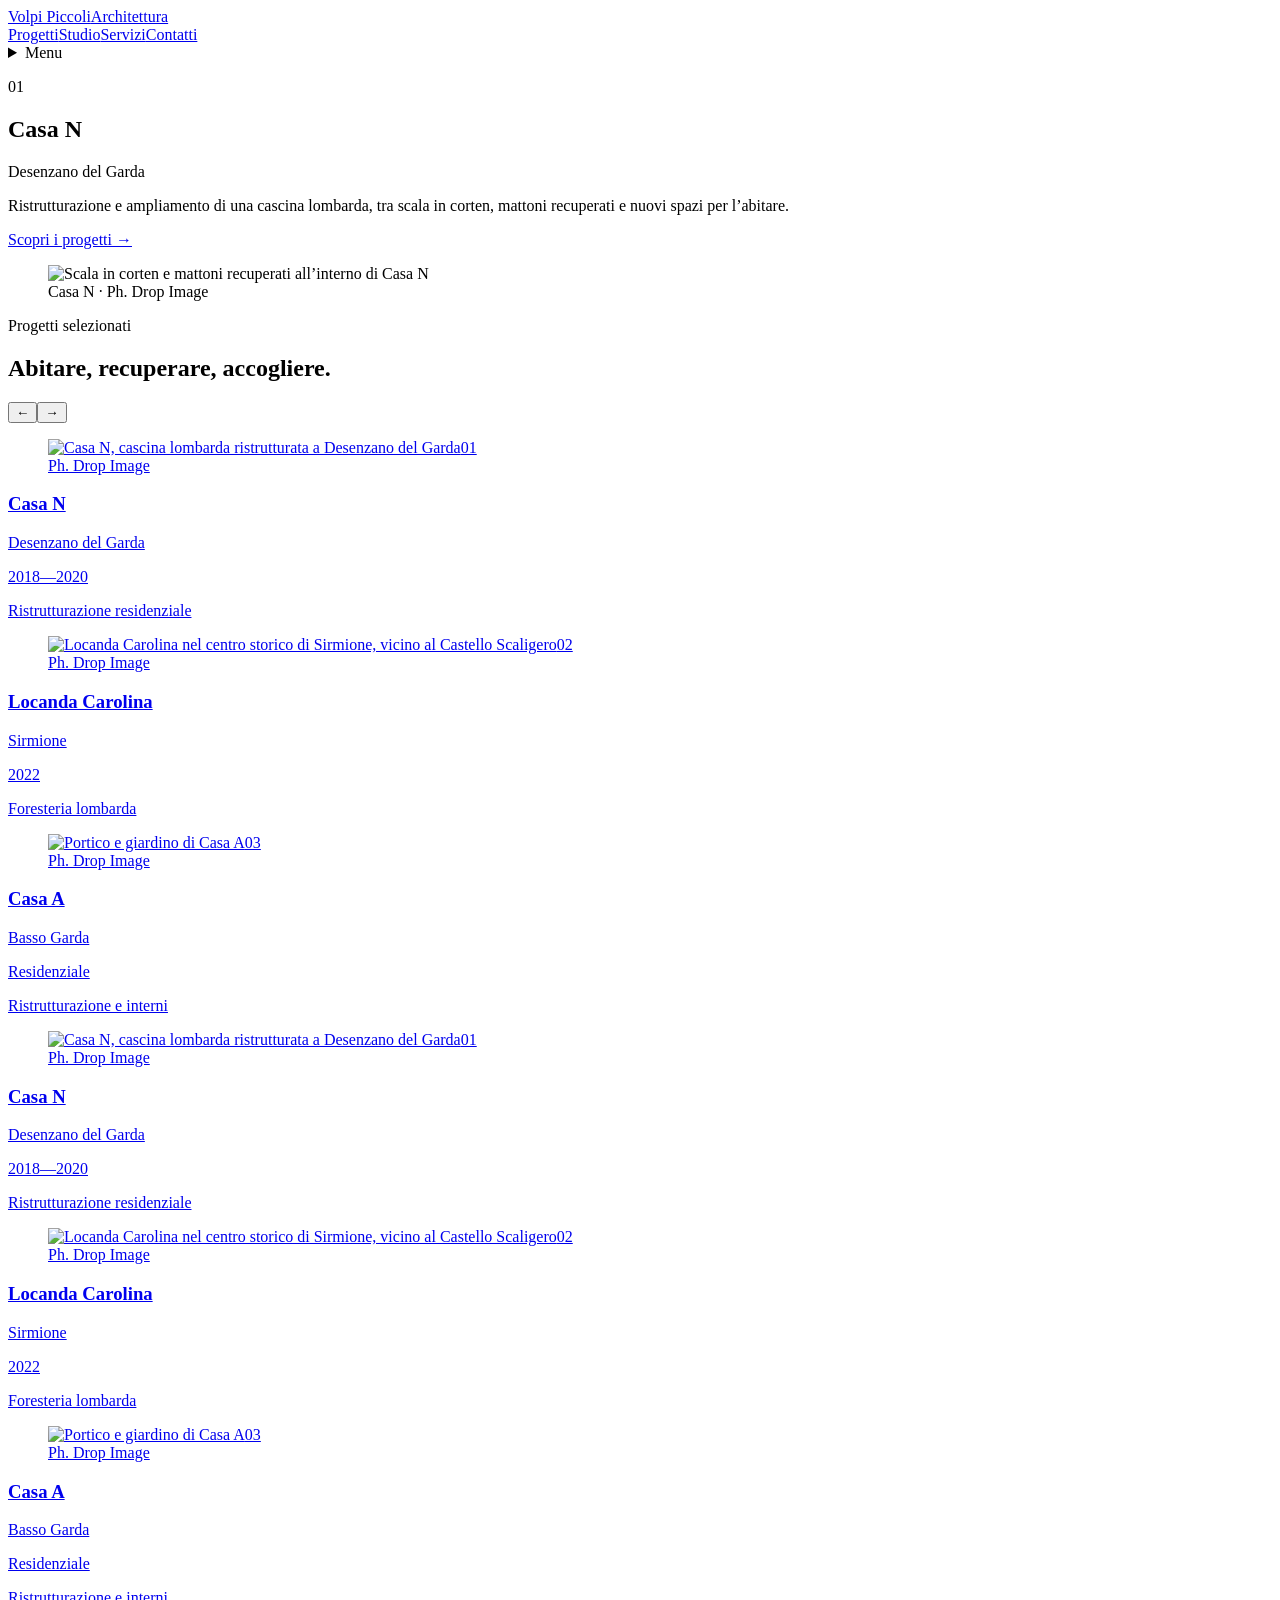
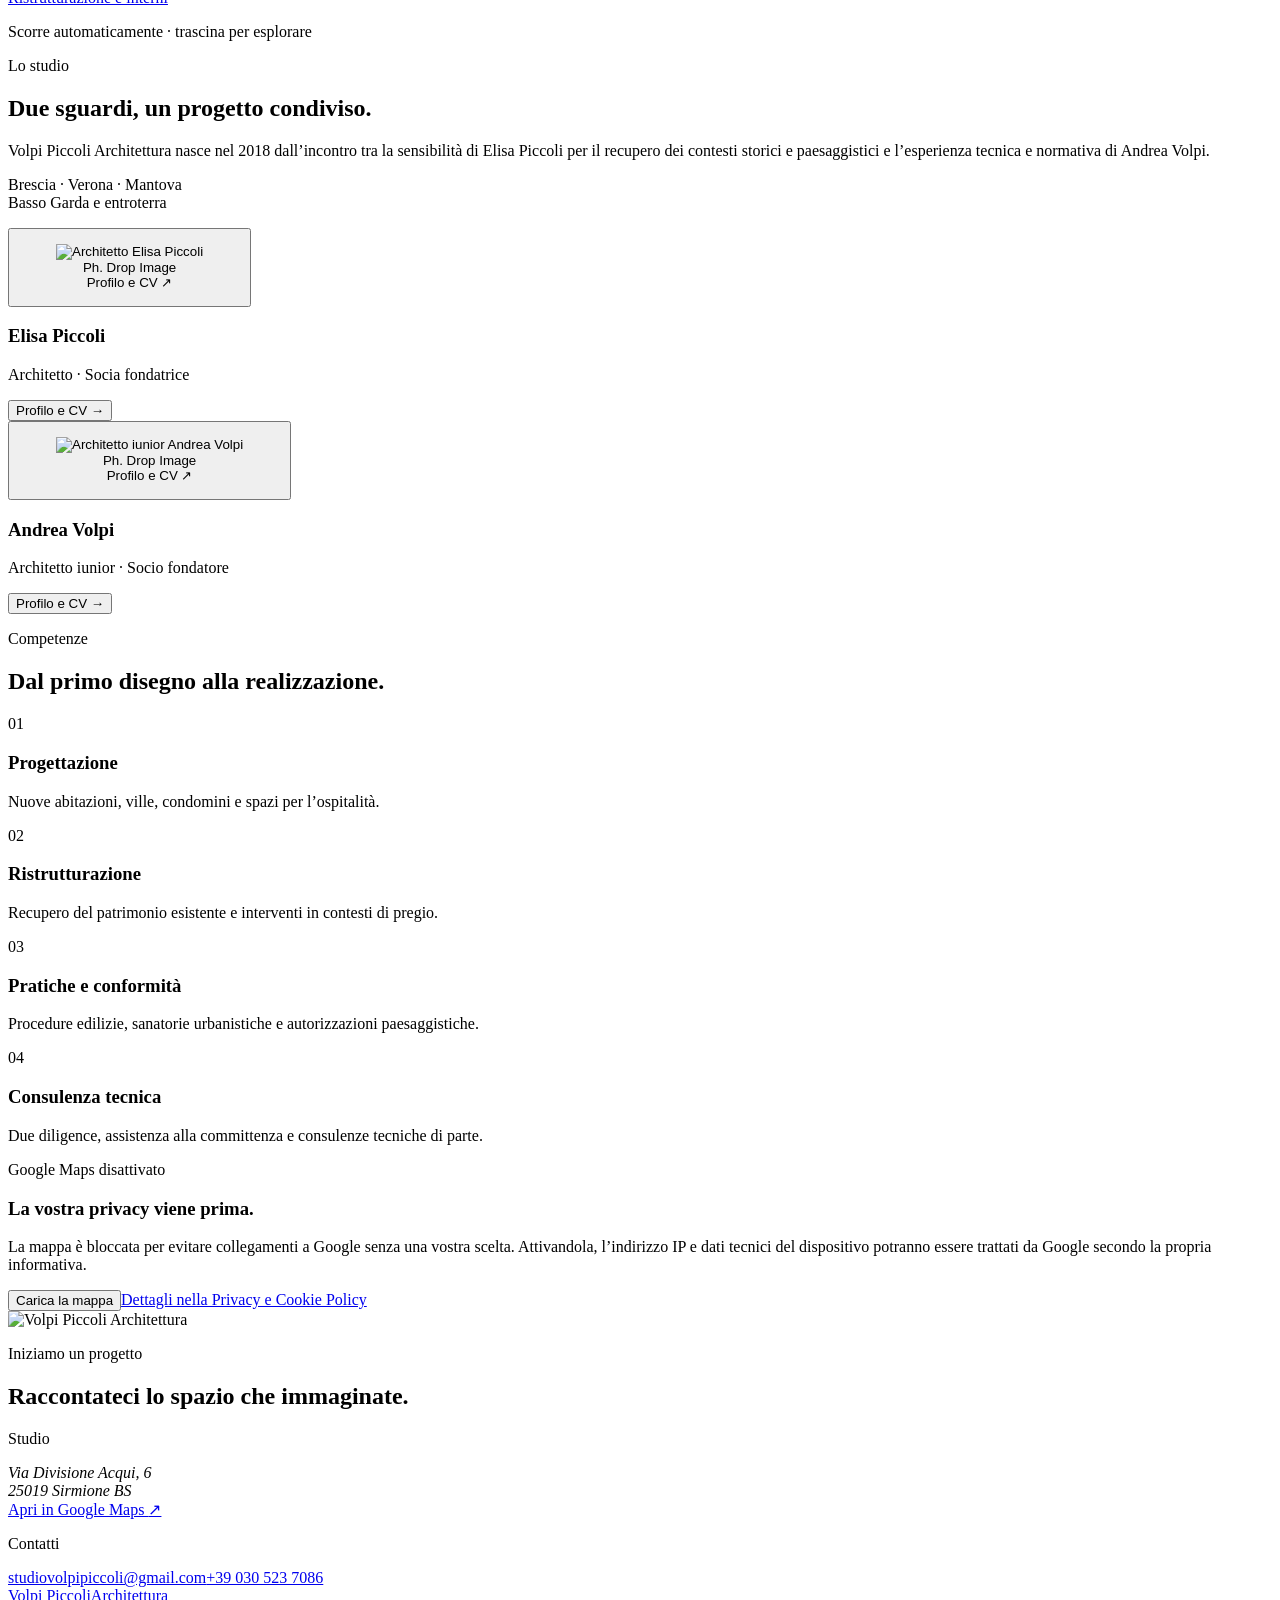
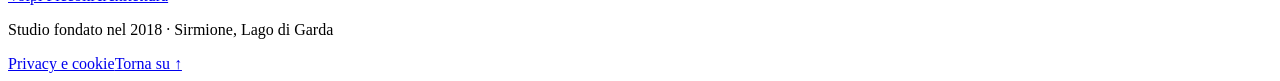
==== commit 3552a74c: "Aggiungi privacy e consenso preventivo alla mappa" ====
--- a/site-overrides/index.html
+++ b/site-overrides/index.html
@@ -1,2 +1,2 @@
 <!DOCTYPE html><html lang="it"><head><meta charSet="utf-8"/><meta name="viewport" content="width=device-width, initial-scale=1"/><link rel="preload" href="/images/casa-n/casa-n-05.webp" as="image"/><link rel="preload" as="image" href="/images/casa-n/casa-n-01.webp"/><link rel="preload" as="image" href="/images/locanda/locanda-esterno.webp"/><link rel="preload" as="image" href="/images/casa-a/casa-a-05.webp"/><link rel="preload" href="/images/logo.png" as="image"/><link rel="stylesheet" href="/assets/index-DHZpupIY.css" data-rsc-css-href="/assets/index-DHZpupIY.css" data-precedence="vite-rsc/importer-resources"/><title>Volpi Piccoli Architettura | Lago di Garda</title><meta name="description" content="Studio di architettura attivo tra Brescia, Verona e Mantova: progettazione, ristrutturazione, recupero e consulenza tecnica."/><link rel="shortcut icon" href="/favicon.svg"/><link rel="icon" href="/favicon.svg"/>
-</head><body><main><header class="site-header"><a class="wordmark" href="#inizio" aria-label="Volpi Piccoli Architettura, torna all’inizio"><span>Volpi Piccoli</span><span>Architettura</span></a><nav class="desktop-nav" aria-label="Navigazione principale"><a href="#progetti">Progetti</a><i></i><a href="#studio">Studio</a><i></i><a href="#servizi">Servizi</a><i></i><a href="#contatti">Contatti</a></nav><details class="mobile-menu"><summary aria-label="Apri il menu">Menu</summary><nav aria-label="Navigazione mobile"><a href="#progetti">Progetti</a><a href="#studio">Studio</a><a href="#servizi">Servizi</a><a href="#contatti">Contatti</a></nav></details></header><section class="hero" id="inizio" aria-labelledby="hero-title"><div class="hero-copy reveal"><p class="project-index">01</p><h1 id="hero-title">Casa N</h1><p class="hero-place">Desenzano del Garda</p><p class="hero-description">Ristrutturazione e ampliamento di una cascina lombarda, tra scala in corten, mattoni recuperati e nuovi spazi per l’abitare.</p><a class="arrow-link" href="#progetti">Scopri i progetti <span aria-hidden="true">→</span></a></div><figure class="hero-media reveal-image"><img src="/images/casa-n/casa-n-05.webp" alt="Scala in corten e mattoni recuperati all’interno di Casa N"/><figcaption>Casa N · Ph. Drop Image</figcaption></figure></section><section class="projects-section" id="progetti" aria-labelledby="projects-title"><div class="section-heading"><p class="eyebrow">Progetti selezionati</p><h2 id="projects-title">Abitare, recuperare, accogliere.</h2></div><div class="project-carousel"><div class="carousel-controls" aria-label="Controlli carosello progetti"><button type="button" aria-label="Progetto precedente">←</button><button type="button" aria-label="Progetto successivo">→</button></div><div class="carousel-track" aria-label="Progetti selezionati"><a href="/progetti/casa-n" class="project-card carousel-project"><figure class="project-image"><img src="/images/casa-n/casa-n-01.webp" alt="Casa N, cascina lombarda ristrutturata a Desenzano del Garda" loading="eager"/><span class="project-card-index">01</span><figcaption class="photo-credit">Ph. Drop Image</figcaption></figure><div class="project-meta"><div><h3>Casa N</h3><p>Desenzano del Garda</p></div><div><p>2018—2020</p><p>Ristrutturazione residenziale</p></div></div></a><a href="/progetti/locanda-carolina" class="project-card carousel-project"><figure class="project-image"><img src="/images/locanda/locanda-esterno.webp" alt="Locanda Carolina nel centro storico di Sirmione, vicino al Castello Scaligero" loading="eager"/><span class="project-card-index">02</span><figcaption class="photo-credit">Ph. Drop Image</figcaption></figure><div class="project-meta"><div><h3>Locanda Carolina</h3><p>Sirmione</p></div><div><p>2022</p><p>Foresteria lombarda</p></div></div></a><a href="/progetti/casa-a" class="project-card carousel-project"><figure class="project-image"><img src="/images/casa-a/casa-a-05.webp" alt="Portico e giardino di Casa A" loading="eager"/><span class="project-card-index">03</span><figcaption class="photo-credit">Ph. Drop Image</figcaption></figure><div class="project-meta"><div><h3>Casa A</h3><p>Basso Garda</p></div><div><p>Residenziale</p><p>Ristrutturazione e interni</p></div></div></a><a href="/progetti/casa-n" class="project-card carousel-project" aria-hidden="true" tabindex="-1"><figure class="project-image"><img src="/images/casa-n/casa-n-01.webp" alt="Casa N, cascina lombarda ristrutturata a Desenzano del Garda" loading="lazy"/><span class="project-card-index">01</span><figcaption class="photo-credit">Ph. Drop Image</figcaption></figure><div class="project-meta"><div><h3>Casa N</h3><p>Desenzano del Garda</p></div><div><p>2018—2020</p><p>Ristrutturazione residenziale</p></div></div></a><a href="/progetti/locanda-carolina" class="project-card carousel-project" aria-hidden="true" tabindex="-1"><figure class="project-image"><img src="/images/locanda/locanda-esterno.webp" alt="Locanda Carolina nel centro storico di Sirmione, vicino al Castello Scaligero" loading="lazy"/><span class="project-card-index">02</span><figcaption class="photo-credit">Ph. Drop Image</figcaption></figure><div class="project-meta"><div><h3>Locanda Carolina</h3><p>Sirmione</p></div><div><p>2022</p><p>Foresteria lombarda</p></div></div></a><a href="/progetti/casa-a" class="project-card carousel-project" aria-hidden="true" tabindex="-1"><figure class="project-image"><img src="/images/casa-a/casa-a-05.webp" alt="Portico e giardino di Casa A" loading="lazy"/><span class="project-card-index">03</span><figcaption class="photo-credit">Ph. Drop Image</figcaption></figure><div class="project-meta"><div><h3>Casa A</h3><p>Basso Garda</p></div><div><p>Residenziale</p><p>Ristrutturazione e interni</p></div></div></a></div><p class="carousel-hint">Scorre automaticamente · trascina per esplorare</p></div></section><section class="studio-section" id="studio" aria-labelledby="studio-title"><div class="section-heading light"><p class="eyebrow">Lo studio</p><h2 id="studio-title">Due sguardi, un progetto condiviso.</h2></div><div class="studio-grid"><div class="studio-copy"><p>Volpi Piccoli Architettura nasce nel 2018 dall’incontro tra la sensibilità di Elisa Piccoli per il recupero dei contesti storici e paesaggistici e l’esperienza tecnica e normativa di Andrea Volpi.</p><p>Brescia · Verona · Mantova<br/>Basso Garda e entroterra</p></div><article class="person-card"><button class="person-photo-button" type="button" data-profile-open="elisa" aria-label="Apri il profilo professionale di Elisa Piccoli"><figure><img src="/images/studio/elisa-piccoli.webp" alt="Architetto Elisa Piccoli" loading="lazy"/><figcaption class="photo-credit">Ph. Drop Image</figcaption><span class="profile-photo-label">Profilo e CV <span aria-hidden="true">↗</span></span></figure></button><div class="person-card-copy"><h3>Elisa Piccoli</h3><p>Architetto · Socia fondatrice</p><button class="profile-link" type="button" data-profile-open="elisa">Profilo e CV <span aria-hidden="true">→</span></button></div><dialog class="profile-dialog" data-profile="elisa" aria-labelledby="elisa-title"><button class="profile-dialog-close" type="button" aria-label="Chiudi il profilo">×</button><p class="eyebrow">Profilo professionale</p><h3 id="elisa-title">Elisa Piccoli</h3><p class="profile-dialog-role">Architetto · Socia fondatrice</p><div class="profile-dialog-body"><p>Architetto e socia fondatrice di Volpi Piccoli Architettura. Si occupa di progettazione architettonica, direzione lavori, rilievi metrici, elaborazione grafica 2D e 3D e processi BIM.</p><p>Nel lavoro dello studio porta una particolare attenzione al recupero del costruito e alla relazione tra architettura, contesti storici e paesaggio.</p><a href="https://imadeitaly.com/architetto/elisa-piccoli" target="_blank" rel="noreferrer">Profilo professionale pubblico <span aria-hidden="true">↗</span></a></div></dialog></article><article class="person-card"><button class="person-photo-button" type="button" data-profile-open="andrea" aria-label="Apri il profilo professionale di Andrea Volpi"><figure><img src="/images/studio/andrea-volpi.webp" alt="Architetto iunior Andrea Volpi" loading="lazy"/><figcaption class="photo-credit">Ph. Drop Image</figcaption><span class="profile-photo-label">Profilo e CV <span aria-hidden="true">↗</span></span></figure></button><div class="person-card-copy"><h3>Andrea Volpi</h3><p>Architetto iunior · Socio fondatore</p><button class="profile-link" type="button" data-profile-open="andrea">Profilo e CV <span aria-hidden="true">→</span></button></div><dialog class="profile-dialog" data-profile="andrea" aria-labelledby="andrea-title"><button class="profile-dialog-close" type="button" aria-label="Chiudi il profilo">×</button><p class="eyebrow">Profilo professionale</p><h3 id="andrea-title">Andrea Volpi</h3><p class="profile-dialog-role">Architetto iunior · Socio fondatore</p><div class="profile-dialog-body"><p>Laureato nel corso triennale in Scienze dell’Architettura a Mantova, è iscritto all’Ordine degli Architetti, Pianificatori, Paesaggisti e Conservatori della Provincia di Brescia, sezione B · settore Architettura, al n. 3369 dal 2018.</p><p>Architetto iunior e socio fondatore di Volpi Piccoli Architettura, segue gli aspetti tecnici e normativi del progetto, dalle pratiche edilizie e paesaggistiche alla consulenza e all’assistenza alla committenza.</p><p>Ha maturato esperienza istituzionale in materia di pianificazione, anche come presidente della Commissione Urbanistica del Comune di Sirmione durante l’amministrazione Mattinzoli.</p><a href="https://www.comune.sirmione.bs.it/it/persone/volpi-andrea" target="_blank" rel="noreferrer">Profilo istituzionale pubblico <span aria-hidden="true">↗</span></a></div></dialog></article></div></section><section class="services-section" id="servizi" aria-labelledby="services-title"><div class="section-heading"><p class="eyebrow">Competenze</p><h2 id="services-title">Dal primo disegno alla realizzazione.</h2></div><div class="services-grid"><article><span>01</span><h3>Progettazione</h3><p>Nuove abitazioni, ville, condomini e spazi per l’ospitalità.</p></article><article><span>02</span><h3>Ristrutturazione</h3><p>Recupero del patrimonio esistente e interventi in contesti di pregio.</p></article><article><span>03</span><h3>Pratiche e conformità</h3><p>Procedure edilizie, sanatorie urbanistiche e autorizzazioni paesaggistiche.</p></article><article><span>04</span><h3>Consulenza tecnica</h3><p>Due diligence, assistenza alla committenza e consulenze tecniche di parte.</p></article></div></section><section class="contact-section" id="contatti" aria-labelledby="contact-title"><div class="contact-map" aria-label="Posizione dello studio"><iframe title="Mappa Google Maps dello studio Volpi Piccoli Architettura" src="https://www.google.com/maps?q=45.46840,10.60161&amp;z=16&amp;output=embed" loading="lazy" referrerPolicy="no-referrer-when-downgrade" allowFullScreen=""></iframe><div class="contact-map-logo"><img src="/images/logo.png" alt="Volpi Piccoli Architettura"/></div></div><div class="contact-content"><p class="eyebrow">Iniziamo un progetto</p><h2 id="contact-title">Raccontateci lo spazio che immaginate.</h2><div class="contact-details"><div><p class="contact-label">Studio</p><address>Via Divisione Acqui, 6<br/>25019 Sirmione BS</address><a href="https://www.google.com/maps/search/?api=1&amp;query=Volpi%20Piccoli%20Architettura%2C%20Via%20Divisione%20Acqui%206%2C%2025019%20Sirmione%20BS" target="_blank" rel="noreferrer">Apri in Google Maps <span aria-hidden="true">↗</span></a></div><div><p class="contact-label">Contatti</p><a href="mailto:studiovolpipiccoli@gmail.com">studiovolpipiccoli@gmail.com</a><a href="tel:+390305237086">+39 030 523 7086</a></div></div></div></section><footer><a class="wordmark" href="#inizio"><span>Volpi Piccoli</span><span>Architettura</span></a><p>Studio fondato nel 2018 · Sirmione, Lago di Garda</p><a href="#inizio">Torna su ↑</a></footer></main><script src="/site.js?v=3" defer></script></body></html>+</head><body><main><header class="site-header"><a class="wordmark" href="#inizio" aria-label="Volpi Piccoli Architettura, torna all’inizio"><span>Volpi Piccoli</span><span>Architettura</span></a><nav class="desktop-nav" aria-label="Navigazione principale"><a href="#progetti">Progetti</a><i></i><a href="#studio">Studio</a><i></i><a href="#servizi">Servizi</a><i></i><a href="#contatti">Contatti</a></nav><details class="mobile-menu"><summary aria-label="Apri il menu">Menu</summary><nav aria-label="Navigazione mobile"><a href="#progetti">Progetti</a><a href="#studio">Studio</a><a href="#servizi">Servizi</a><a href="#contatti">Contatti</a></nav></details></header><section class="hero" id="inizio" aria-labelledby="hero-title"><div class="hero-copy reveal"><p class="project-index">01</p><h1 id="hero-title">Casa N</h1><p class="hero-place">Desenzano del Garda</p><p class="hero-description">Ristrutturazione e ampliamento di una cascina lombarda, tra scala in corten, mattoni recuperati e nuovi spazi per l’abitare.</p><a class="arrow-link" href="#progetti">Scopri i progetti <span aria-hidden="true">→</span></a></div><figure class="hero-media reveal-image"><img src="/images/casa-n/casa-n-05.webp" alt="Scala in corten e mattoni recuperati all’interno di Casa N"/><figcaption>Casa N · Ph. Drop Image</figcaption></figure></section><section class="projects-section" id="progetti" aria-labelledby="projects-title"><div class="section-heading"><p class="eyebrow">Progetti selezionati</p><h2 id="projects-title">Abitare, recuperare, accogliere.</h2></div><div class="project-carousel"><div class="carousel-controls" aria-label="Controlli carosello progetti"><button type="button" aria-label="Progetto precedente">←</button><button type="button" aria-label="Progetto successivo">→</button></div><div class="carousel-track" aria-label="Progetti selezionati"><a href="/progetti/casa-n" class="project-card carousel-project"><figure class="project-image"><img src="/images/casa-n/casa-n-01.webp" alt="Casa N, cascina lombarda ristrutturata a Desenzano del Garda" loading="eager"/><span class="project-card-index">01</span><figcaption class="photo-credit">Ph. Drop Image</figcaption></figure><div class="project-meta"><div><h3>Casa N</h3><p>Desenzano del Garda</p></div><div><p>2018—2020</p><p>Ristrutturazione residenziale</p></div></div></a><a href="/progetti/locanda-carolina" class="project-card carousel-project"><figure class="project-image"><img src="/images/locanda/locanda-esterno.webp" alt="Locanda Carolina nel centro storico di Sirmione, vicino al Castello Scaligero" loading="eager"/><span class="project-card-index">02</span><figcaption class="photo-credit">Ph. Drop Image</figcaption></figure><div class="project-meta"><div><h3>Locanda Carolina</h3><p>Sirmione</p></div><div><p>2022</p><p>Foresteria lombarda</p></div></div></a><a href="/progetti/casa-a" class="project-card carousel-project"><figure class="project-image"><img src="/images/casa-a/casa-a-05.webp" alt="Portico e giardino di Casa A" loading="eager"/><span class="project-card-index">03</span><figcaption class="photo-credit">Ph. Drop Image</figcaption></figure><div class="project-meta"><div><h3>Casa A</h3><p>Basso Garda</p></div><div><p>Residenziale</p><p>Ristrutturazione e interni</p></div></div></a><a href="/progetti/casa-n" class="project-card carousel-project" aria-hidden="true" tabindex="-1"><figure class="project-image"><img src="/images/casa-n/casa-n-01.webp" alt="Casa N, cascina lombarda ristrutturata a Desenzano del Garda" loading="lazy"/><span class="project-card-index">01</span><figcaption class="photo-credit">Ph. Drop Image</figcaption></figure><div class="project-meta"><div><h3>Casa N</h3><p>Desenzano del Garda</p></div><div><p>2018—2020</p><p>Ristrutturazione residenziale</p></div></div></a><a href="/progetti/locanda-carolina" class="project-card carousel-project" aria-hidden="true" tabindex="-1"><figure class="project-image"><img src="/images/locanda/locanda-esterno.webp" alt="Locanda Carolina nel centro storico di Sirmione, vicino al Castello Scaligero" loading="lazy"/><span class="project-card-index">02</span><figcaption class="photo-credit">Ph. Drop Image</figcaption></figure><div class="project-meta"><div><h3>Locanda Carolina</h3><p>Sirmione</p></div><div><p>2022</p><p>Foresteria lombarda</p></div></div></a><a href="/progetti/casa-a" class="project-card carousel-project" aria-hidden="true" tabindex="-1"><figure class="project-image"><img src="/images/casa-a/casa-a-05.webp" alt="Portico e giardino di Casa A" loading="lazy"/><span class="project-card-index">03</span><figcaption class="photo-credit">Ph. Drop Image</figcaption></figure><div class="project-meta"><div><h3>Casa A</h3><p>Basso Garda</p></div><div><p>Residenziale</p><p>Ristrutturazione e interni</p></div></div></a></div><p class="carousel-hint">Scorre automaticamente · trascina per esplorare</p></div></section><section class="studio-section" id="studio" aria-labelledby="studio-title"><div class="section-heading light"><p class="eyebrow">Lo studio</p><h2 id="studio-title">Due sguardi, un progetto condiviso.</h2></div><div class="studio-grid"><div class="studio-copy"><p>Volpi Piccoli Architettura nasce nel 2018 dall’incontro tra la sensibilità di Elisa Piccoli per il recupero dei contesti storici e paesaggistici e l’esperienza tecnica e normativa di Andrea Volpi.</p><p>Brescia · Verona · Mantova<br/>Basso Garda e entroterra</p></div><article class="person-card"><button class="person-photo-button" type="button" data-profile-open="elisa" aria-label="Apri il profilo professionale di Elisa Piccoli"><figure><img src="/images/studio/elisa-piccoli.webp" alt="Architetto Elisa Piccoli" loading="lazy"/><figcaption class="photo-credit">Ph. Drop Image</figcaption><span class="profile-photo-label">Profilo e CV <span aria-hidden="true">↗</span></span></figure></button><div class="person-card-copy"><h3>Elisa Piccoli</h3><p>Architetto · Socia fondatrice</p><button class="profile-link" type="button" data-profile-open="elisa">Profilo e CV <span aria-hidden="true">→</span></button></div><dialog class="profile-dialog" data-profile="elisa" aria-labelledby="elisa-title"><button class="profile-dialog-close" type="button" aria-label="Chiudi il profilo">×</button><p class="eyebrow">Profilo professionale</p><h3 id="elisa-title">Elisa Piccoli</h3><p class="profile-dialog-role">Architetto · Socia fondatrice</p><div class="profile-dialog-body"><p>Architetto e socia fondatrice di Volpi Piccoli Architettura. Si occupa di progettazione architettonica, direzione lavori, rilievi metrici, elaborazione grafica 2D e 3D e processi BIM.</p><p>Nel lavoro dello studio porta una particolare attenzione al recupero del costruito e alla relazione tra architettura, contesti storici e paesaggio.</p><a href="https://imadeitaly.com/architetto/elisa-piccoli" target="_blank" rel="noreferrer">Profilo professionale pubblico <span aria-hidden="true">↗</span></a></div></dialog></article><article class="person-card"><button class="person-photo-button" type="button" data-profile-open="andrea" aria-label="Apri il profilo professionale di Andrea Volpi"><figure><img src="/images/studio/andrea-volpi.webp" alt="Architetto iunior Andrea Volpi" loading="lazy"/><figcaption class="photo-credit">Ph. Drop Image</figcaption><span class="profile-photo-label">Profilo e CV <span aria-hidden="true">↗</span></span></figure></button><div class="person-card-copy"><h3>Andrea Volpi</h3><p>Architetto iunior · Socio fondatore</p><button class="profile-link" type="button" data-profile-open="andrea">Profilo e CV <span aria-hidden="true">→</span></button></div><dialog class="profile-dialog" data-profile="andrea" aria-labelledby="andrea-title"><button class="profile-dialog-close" type="button" aria-label="Chiudi il profilo">×</button><p class="eyebrow">Profilo professionale</p><h3 id="andrea-title">Andrea Volpi</h3><p class="profile-dialog-role">Architetto iunior · Socio fondatore</p><div class="profile-dialog-body"><p>Laureato nel 2017 nel corso triennale in Scienze dell’Architettura a Mantova, è iscritto all’Ordine degli Architetti, Pianificatori, Paesaggisti e Conservatori della Provincia di Brescia, sezione B · settore Architettura, al n. 3369 dal febbraio 2018.</p><p>Architetto iunior e socio fondatore di Volpi Piccoli Architettura, segue gli aspetti tecnici e normativi del progetto, dalle pratiche edilizie e paesaggistiche alla consulenza e all’assistenza alla committenza.</p><p>Ha maturato esperienza istituzionale in materia di pianificazione, anche come presidente della Commissione Urbanistica del Comune di Sirmione durante l’amministrazione Mattinzoli.</p><a href="https://www.comune.sirmione.bs.it/it/persone/volpi-andrea" target="_blank" rel="noreferrer">Profilo istituzionale pubblico <span aria-hidden="true">↗</span></a></div></dialog></article></div></section><section class="services-section" id="servizi" aria-labelledby="services-title"><div class="section-heading"><p class="eyebrow">Competenze</p><h2 id="services-title">Dal primo disegno alla realizzazione.</h2></div><div class="services-grid"><article><span>01</span><h3>Progettazione</h3><p>Nuove abitazioni, ville, condomini e spazi per l’ospitalità.</p></article><article><span>02</span><h3>Ristrutturazione</h3><p>Recupero del patrimonio esistente e interventi in contesti di pregio.</p></article><article><span>03</span><h3>Pratiche e conformità</h3><p>Procedure edilizie, sanatorie urbanistiche e autorizzazioni paesaggistiche.</p></article><article><span>04</span><h3>Consulenza tecnica</h3><p>Due diligence, assistenza alla committenza e consulenze tecniche di parte.</p></article></div></section><section class="contact-section" id="contatti" aria-labelledby="contact-title"><div class="contact-map map-consent-shell" aria-label="Posizione dello studio"><div class="map-consent" data-map-consent><p class="eyebrow">Google Maps disattivato</p><h3>La vostra privacy viene prima.</h3><p>La mappa è bloccata per evitare collegamenti a Google senza una vostra scelta. Attivandola, l’indirizzo IP e dati tecnici del dispositivo potranno essere trattati da Google secondo la propria informativa.</p><button type="button" data-map-load>Carica la mappa</button><a href="/privacy/#google-maps">Dettagli nella Privacy e Cookie Policy</a></div><div class="contact-map-logo"><img src="/images/logo.png" alt="Volpi Piccoli Architettura"/></div></div><div class="contact-content"><p class="eyebrow">Iniziamo un progetto</p><h2 id="contact-title">Raccontateci lo spazio che immaginate.</h2><div class="contact-details"><div><p class="contact-label">Studio</p><address>Via Divisione Acqui, 6<br/>25019 Sirmione BS</address><a href="https://www.google.com/maps/search/?api=1&amp;query=Volpi%20Piccoli%20Architettura%2C%20Via%20Divisione%20Acqui%206%2C%2025019%20Sirmione%20BS" target="_blank" rel="noreferrer">Apri in Google Maps <span aria-hidden="true">↗</span></a></div><div><p class="contact-label">Contatti</p><a href="mailto:studiovolpipiccoli@gmail.com">studiovolpipiccoli@gmail.com</a><a href="tel:+390305237086">+39 030 523 7086</a></div></div></div></section><footer><a class="wordmark" href="#inizio"><span>Volpi Piccoli</span><span>Architettura</span></a><p>Studio fondato nel 2018 · Sirmione, Lago di Garda</p><a class="footer-privacy" href="/privacy/">Privacy e cookie</a><a href="#inizio">Torna su ↑</a></footer></main><script src="/site.js?v=4" defer></script></body></html>
